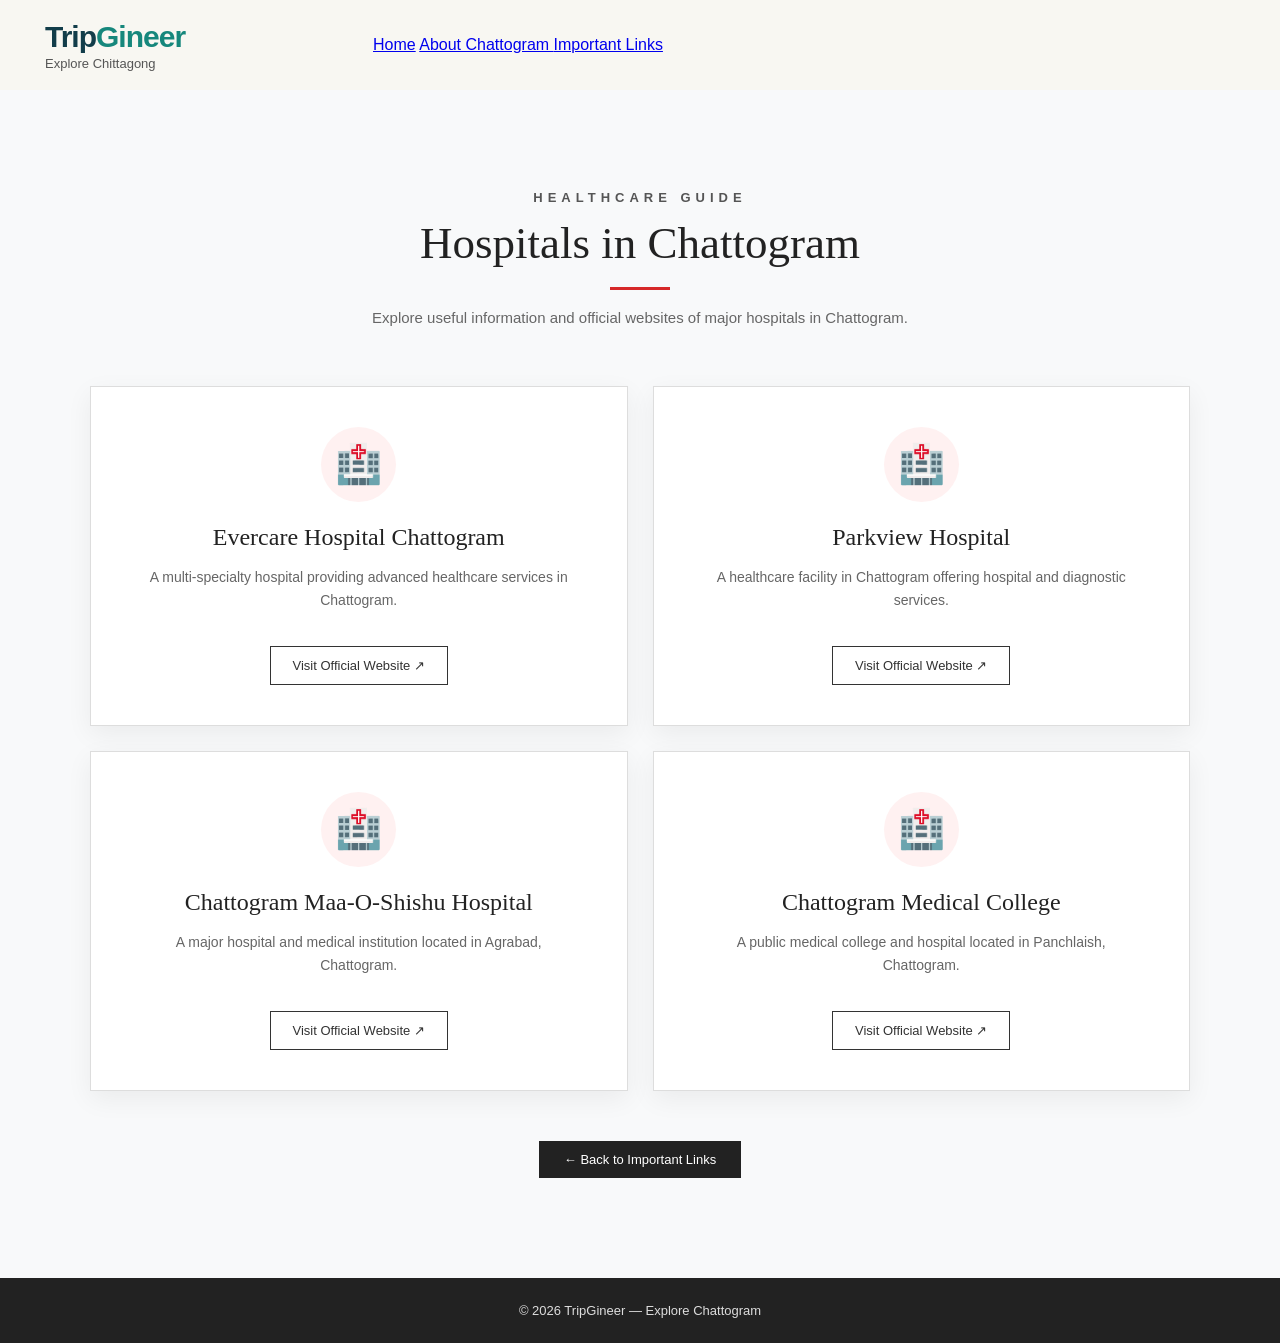
==== hospitals.html @ ae14b7b5 "html" ====
<!DOCTYPE html>
<html lang="en">

<head>

    <meta charset="UTF-8">

    <meta
        name="viewport"
        content="width=device-width, initial-scale=1.0">

    <title>Hospitals in Chattogram | TripGineer</title>

    <link rel="stylesheet" href="style.css">

</head>


<body>


<!-- ================= NAVBAR ================= -->

<nav class="navbar">

    <div class="logo">

        <h2>
            Trip<span>Gineer</span>
        </h2>

        <p>Explore Chittagong</p>

    </div>


    <div class="nav-links">

        <a href="index.html">Home</a>

        <a href="index.html#aboutFull">
            About Chattogram
        </a>

        <a href="index.html#importantLinks">
            Important Links
        </a>

    </div>

</nav>



<!-- ================= HOSPITAL PAGE ================= -->

<section class="hospital-page-section">


    <div class="hospital-page-header">

        <p class="important-small-title">
            HEALTHCARE GUIDE
        </p>

        <h1>
            Hospitals in Chattogram
        </h1>

        <div class="important-red-line"></div>

        <p>
            Explore useful information and official
            websites of major hospitals in Chattogram.
        </p>

    </div>



    <!-- ================= HOSPITAL CARDS ================= -->

    <div class="hospital-page-grid">


        <!-- Evercare Hospital -->

        <div class="hospital-page-card">

            <div class="hospital-page-icon">
                🏥
            </div>

            <h2>
                Evercare Hospital Chattogram
            </h2>

            <p>
                A multi-specialty hospital providing
                advanced healthcare services in Chattogram.
            </p>

            <a
                href="https://www.evercarebd.com/en/chattogram"
                target="_blank"
                class="hospital-website-btn">

                Visit Official Website ↗

            </a>

        </div>



        <!-- Parkview Hospital -->

        <div class="hospital-page-card">

            <div class="hospital-page-icon">
                🏥
            </div>

            <h2>
                Parkview Hospital
            </h2>

            <p>
                A healthcare facility in Chattogram
                offering hospital and diagnostic services.
            </p>

            <a
                href="https://parkview.com.bd/"
                target="_blank"
                class="hospital-website-btn">

                Visit Official Website ↗

            </a>

        </div>



        <!-- Maa-O-Shishu Hospital -->

        <div class="hospital-page-card">

            <div class="hospital-page-icon">
                🏥
            </div>

            <h2>
                Chattogram Maa-O-Shishu Hospital
            </h2>

            <p>
                A major hospital and medical institution
                located in Agrabad, Chattogram.
            </p>

            <a
                href="https://www.cmoshmc.edu.bd/"
                target="_blank"
                class="hospital-website-btn">

                Visit Official Website ↗

            </a>

        </div>



        <!-- Chattogram Medical College -->

        <div class="hospital-page-card">

            <div class="hospital-page-icon">
                🏥
            </div>

            <h2>
                Chattogram Medical College
            </h2>

            <p>
                A public medical college and hospital
                located in Panchlaish, Chattogram.
            </p>

            <a
                href="https://www.cmc.gov.bd/"
                target="_blank"
                class="hospital-website-btn">

                Visit Official Website ↗

            </a>

        </div>


    </div>


    <!-- ================= BACK BUTTON ================= -->

    <div class="hospital-back">

        <a href="index.html#importantLinks">

            ← Back to Important Links

        </a>

    </div>


</section>



<!-- ================= FOOTER ================= -->

<footer class="hospital-footer">

    <p>
        © 2026 TripGineer — Explore Chattogram
    </p>

</footer>


</body>

</html>
---- style.css ----
/* ================= GENERAL ================= */

* {
    margin: 0;
    padding: 0;
    box-sizing: border-box;
}

body {
    font-family: Arial, sans-serif;
    color: #222;
}


/* ================= NAVBAR ================= */

.navbar {
    height: 90px;

    background-color: #f8f7f2;

    display: flex;
    align-items: center;

    padding: 0 45px;

    position: relative;

    z-index: 10;
}


/* ================= LOGO ================= */

.logo {
    width: 300px;
}

.logo h2 {
    font-size: 30px;

    color: #123d4a;

    letter-spacing: -1px;
}

.logo h2 span {
    color: #16877c;
}

.logo p {
    font-size: 13px;

    margin-top: 2px;

    color: #555;
}


/* ================= NAVIGATION ================= */

nav {
    display: flex;

    align-items: center;

    gap: 28px;

    margin-left: auto;
}


/* Navigation Links */

nav > a {
    text-decoration: none;

    color: #222;

    font-size: 14px;

    white-space: nowrap;

    padding: 8px 0;

    transition: 0.3s;
}

nav > a:hover {
    color: #16877c;
}


/* ================= GRID MENU ================= */

.grid-menu {
    position: relative;
}


/* Grid Button */

.grid-btn {
    border: none;

    background: transparent;

    font-size: 30px;

    color: #173f47;

    cursor: pointer;

    line-height: 1;

    padding: 5px;

    transition: 0.3s;
}

.grid-btn:hover {
    color: #16877c;
}


/* ================= GRID DROPDOWN ================= */

.grid-dropdown {
    position: absolute;

    top: 48px;

    right: -10px;

    width: 250px;

    background-color: white;

    border-radius: 5px;

    box-shadow: 0 10px 30px rgba(0, 0, 0, 0.18);

    padding: 10px 0;

    opacity: 0;

    visibility: hidden;

    transform: translateY(-10px);

    transition: 0.3s;

}


/* Dropdown Links */

.grid-dropdown a {
    display: block;

    text-decoration: none;

    color: #222;

    font-size: 15px;

    padding: 14px 20px;

    transition: 0.3s;
}

.grid-dropdown a:hover {
    background-color: #f2f7f5;

    color: #16877c;

    padding-left: 25px;
}


/* Show Dropdown when Hover */

.grid-menu:hover .grid-dropdown {
    opacity: 1;

    visibility: visible;

    transform: translateY(0);
}


/* ================= SIGN UP ================= */

.signup-btn {
    text-decoration: none;

    background-color: #147b78;

    color: white !important;

    padding: 13px 25px !important;

    border-radius: 25px;

    font-size: 14px !important;

    transition: 0.3s;
}

.signup-btn:hover {
    background-color: #0e5f5d;

    color: white !important;
}

/* ================= HERO SECTION ================= */

.hero {
    height: 720px;

    position: relative;

    overflow: hidden;
}


/* Background Video */

.hero-video {
    position: absolute;

    top: 50%;
    left: 50%;

    width: 100vw;
    height: 56.25vw;

    min-height: 100%;
    min-width: 177.78vh;

    transform: translate(-50%, -50%);

    object-fit: cover;

    border: none;

    z-index: 1;
}


/* Dark Overlay */

.overlay {
    position: absolute;

    top: 0;
    left: 0;

    width: 100%;
    height: 100%;

    background: rgba(0, 0, 0, 0.35);

    z-index: 2;
}


/* ================= HERO TEXT ================= */

.hero-content {
    position: absolute;

    top: 150px;
    left: 7%;

    color: white;

    max-width: 650px;

    z-index: 3;
}


/* Small Heading */

.small-title {
    font-size: 17px;

    letter-spacing: 5px;

    margin-bottom: 15px;
}


/* Main Heading */

.hero-content h1 {
    font-size: 90px;

    font-weight: 700;

    line-height: 1;

    margin-bottom: 25px;
}


/* Hero Paragraph */

.hero-text {
    font-size: 19px;

    line-height: 1.7;

    max-width: 600px;
}


/* ================= INTRO BOX ================= */

.intro-box {
    position: absolute;

    left: 7%;
    bottom: 35px;

    width: 620px;

    background-color: #f5f1e7;

    padding: 35px 40px;

    border-radius: 4px;

    box-shadow: 0 10px 30px rgba(0, 0, 0, 0.15);

    z-index: 3;
}


/* Box Heading */

.intro-box h2 {
    font-size: 30px;

    color: #174b52;

    margin-bottom: 15px;
}


/* Box Paragraph */

.intro-box p {
    font-size: 16px;

    line-height: 1.7;

    color: #333;
}


/* ================= NEXT SECTION ================= */

.welcome-section {
    text-align: center;

    padding: 80px 20px;

    background-color: #faf9f5;
}


.section-small-title {
    color: #16877c;

    letter-spacing: 4px;

    font-size: 14px;

    margin-bottom: 12px;
}


.welcome-section h2 {
    font-size: 40px;

    color: #173f47;

    margin-bottom: 15px;
}


.welcome-section > p:last-child {
    color: #666;

    font-size: 17px;
}


/* ================= RESPONSIVE ================= */

@media (max-width: 1000px) {

    nav {
        gap: 12px;
    }

    nav a {
        font-size: 13px;
    }

    .hero-content h1 {
        font-size: 70px;
    }

}


@media (max-width: 750px) {

    .navbar {
        height: auto;

        padding: 20px;

        flex-direction: column;

        gap: 15px;
    }

    .logo {
        width: auto;

        text-align: center;
    }

    nav {
        flex-wrap: wrap;

        justify-content: center;

        margin: 0;
    }

    .hero {
        height: 700px;
    }

    .hero-content {
        top: 100px;

        left: 25px;
        right: 25px;
    }

    .hero-content h1 {
        font-size: 55px;
    }

    .hero-text {
        font-size: 16px;
    }

    .intro-box {
        left: 25px;
        right: 25px;

        bottom: 25px;

        width: auto;

        padding: 25px;
    }

}
/* =========================================
   CATEGORY / OUR RECOMMENDATIONS SECTION
   ========================================= */

.category-section {
    background-color: #faf9f6;
    padding: 85px 40px 100px;
    text-align: center;
    overflow: hidden;
}


/* Small heading */

.category-small-title {
    color: #123d24;
    font-size: 15px;
    font-weight: 700;
    letter-spacing: 5px;
    margin-bottom: 18px;
}


/* Main heading */

.category-section h2 {
    font-family: Georgia, "Times New Roman", serif;
    font-size: 48px;
    font-weight: 700;
    color: #123d24;
    margin: 0;
}


/* Red line */

.red-line {
    width: 100px;
    height: 3px;
    background-color: #e83b3b;
    margin: 20px auto 65px;
}


/* =========================================
   IMAGE COLLAGE
   ========================================= */

.category-collage {
    width: 1200px;
    max-width: 100%;
    height: 600px;
    margin: 0 auto;
    position: relative;
}


/* =========================================
   COMMON CARD
   ========================================= */

.category-card {
    position: absolute;

    width: 280px;
    height: 390px;

    background: white;

    overflow: hidden;

    cursor: pointer;

    box-shadow:
        0 15px 35px rgba(0, 0, 0, 0.22);

    transition:
        transform 0.45s ease,
        box-shadow 0.45s ease;

    border: 7px solid white;
}


/* Image */

.category-card img {
    width: 100%;
    height: 100%;

    object-fit: cover;

    display: block;

    transition: transform 0.5s ease;
}


/* Dark overlay */

.card-overlay {
    position: absolute;

    left: 0;
    top: 0;

    width: 100%;
    height: 100%;

    background:
        linear-gradient(
            to bottom,
            rgba(0,0,0,0.05) 20%,
            rgba(0,0,0,0.75) 100%
        );
}


/* Text over image */

.card-title {
    position: absolute;

    top: 28px;
    left: 15px;
    right: 15px;

    color: white;

    text-align: center;

    z-index: 2;
}


.card-title span {
    font-size: 11px;
    font-weight: 700;

    letter-spacing: 4px;
}


.card-title h3 {
    font-family: Georgia, "Times New Roman", serif;

    font-size: 38px;
    line-height: 1.05;

    margin-top: 10px;

    text-shadow:
        0 3px 8px rgba(0,0,0,0.45);
}


/* =========================================
   BACK ROW
   ========================================= */


/* Waterfall */

.waterfall-card {
    left: 25px;
    top: 65px;

    transform: rotate(-5deg);

    z-index: 1;
}


/* Beach */

.beach-card {
    left: 235px;
    top: 25px;

    transform: rotate(-2deg);

    z-index: 3;
}


/* Food */

.food-card {
    left: 460px;
    top: 5px;

    transform: rotate(2deg);

    z-index: 4;
}


/* Heritage */

.heritage-card {
    right: 25px;
    top: 65px;

    transform: rotate(5deg);

    z-index: 1;
}


/* =========================================
   FRONT ROW
   ========================================= */


/* Luxury */

.luxury-card {
    left: 270px;
    top: 220px;

    transform: rotate(-3deg);

    z-index: 6;
}


/* Green */

.green-card {
    right: 270px;
    top: 220px;

    transform: rotate(3deg);

    z-index: 6;
}


/* =========================================
   HOVER EFFECT
   ========================================= */

.category-card:hover {
    transform:
        translateY(-18px)
        scale(1.04)
        rotate(0deg);

    box-shadow:
        0 25px 55px rgba(0,0,0,0.35);

    z-index: 20 !important;
}


.category-card:hover img {
    transform: scale(1.08);
}


/* =========================================
   CLICKED CARD
   ========================================= */

.category-card.active {
    transform:
        translateY(-20px)
        scale(1.07)
        rotate(0deg) !important;

    z-index: 50 !important;

    box-shadow:
        0 30px 65px rgba(0,0,0,0.4);
}


/* =========================================
   RESPONSIVE
   ========================================= */

@media (max-width: 1000px) {

    .category-section {
        padding: 70px 25px 80px;
    }

    .category-section h2 {
        font-size: 40px;
    }

    .category-collage {
        height: auto;

        display: grid;

        grid-template-columns: repeat(2, 1fr);

        gap: 25px;

        width: 100%;
    }

    .category-card {
        position: relative;

        left: auto;
        right: auto;
        top: auto;

        width: 100%;
        height: 380px;

        transform: none;
    }

    .category-card:hover {
        transform: translateY(-10px) scale(1.02);
    }

    .category-card.active {
        transform: translateY(-10px) scale(1.03) !important;
    }
}


@media (max-width: 600px) {

    .category-section {
        padding: 60px 18px;
    }

    .category-small-title {
        font-size: 11px;
        letter-spacing: 3px;
    }

    .category-section h2 {
        font-size: 32px;
    }

    .red-line {
        margin-bottom: 45px;
    }

    .category-collage {
        grid-template-columns: 1fr;
    }

    .category-card {
        height: 400px;
    }

}
/* =========================================
   ABOUT CHATTOGRAM
   ========================================= */

.about-preview {
    background-color: #faf9f5;

    text-align: center;

    padding: 75px 25px 80px;
}


.about-small-title {
    color: #16877c;

    font-size: 13px;

    font-weight: 700;

    letter-spacing: 5px;

    margin-bottom: 20px;
}


.about-short-text {
    max-width: 900px;

    margin: 0 auto 28px;

    color: #555;

    font-size: 17px;

    line-height: 1.8;
}


/* View More */

.learn-more-btn {
    border: none;

    background-color: #147b78;

    color: white;

    padding: 13px 30px;

    border-radius: 25px;

    font-size: 14px;

    cursor: pointer;

    transition: 0.3s;
}


.learn-more-btn:hover {
    background-color: #0e5f5d;

    transform: translateY(-2px);
}


/* =========================================
   FULL DESCRIPTION
   ========================================= */

.about-full {
    display: none;

    background-color: #f5f1e7;

    padding: 90px 25px;
}


.about-full-container {
    max-width: 950px;

    margin: auto;

    background-color: white;

    padding: 60px 70px;

    position: relative;

    box-shadow: 0 15px 40px rgba(0,0,0,0.10);
}


.about-full h2 {
    font-family: Georgia, "Times New Roman", serif;

    color: #173f47;

    font-size: 40px;

    margin-bottom: 15px;
}


.about-line {
    width: 80px;

    height: 3px;

    background-color: #e83b3b;

    margin-bottom: 30px;
}


.about-full p {
    color: #555;

    font-size: 16px;

    line-height: 1.9;

    text-align: justify;

    margin-bottom: 22px;
}


.about-full strong {
    color: #173f47;
}


/* Close button */

.close-about {
    position: absolute;

    top: 18px;

    right: 22px;

    width: 38px;

    height: 38px;

    border: none;

    border-radius: 50%;

    background-color: #147b78;

    color: white;

    font-size: 25px;

    cursor: pointer;

    transition: 0.3s;
}


.close-about:hover {
    background-color: #0e5f5d;

    transform: rotate(90deg);
}


/* Mobile */

@media (max-width: 700px) {

    .about-full-container {
        padding: 45px 25px;
    }

    .about-full h2 {
        font-size: 32px;
    }

    .about-full p {
        font-size: 15px;

        text-align: left;
    }

}
/* =====================================================
   EXPLORE BY CATEGORY
===================================================== */

.explore-category-section {
    padding: 90px 8% 80px;
    background: #ffffff;
    text-align: center;
    overflow: hidden;
}


/* Small heading */

.explore-small-title {
    margin: 0 0 12px;

    font-size: 13px;
    font-weight: 600;

    letter-spacing: 5px;

    color: #555;
}


/* Main heading */

.explore-category-section h2 {
    margin: 0;

    font-family: Georgia, serif;

    font-size: 42px;

    font-weight: 500;

    color: #222;
}


/* Red line */

.explore-red-line {
    width: 60px;
    height: 3px;

    background: #d62828;

    margin: 18px auto 50px;
}


/* =====================================================
   CAROUSEL AREA
===================================================== */

.category-carousel {

    position: relative;

    width: 100%;
    max-width: 1000px;

    height: 480px;

    margin: 0 auto;

    display: flex;

    justify-content: center;
    align-items: center;

    perspective: 1200px;
}


/* =====================================================
   CARD
===================================================== */

.explore-card {

    position: absolute;

    width: 340px;
    height: 420px;

    overflow: hidden;

    background: white;

    border: 8px solid white;

    box-shadow:
        0 15px 35px rgba(0, 0, 0, 0.18);

    cursor: pointer;

    opacity: 0;

    pointer-events: none;

    transform:
        translateX(0)
        translateZ(-500px)
        scale(0.6);

    transition:
        transform 0.8s ease,
        opacity 0.7s ease;

}


/* Image */

.explore-card img {

    width: 100%;
    height: 100%;

    object-fit: cover;

    display: block;
}


/* =====================================================
   IMAGE OVERLAY
===================================================== */

.explore-card-overlay {

    position: absolute;

    left: 0;
    right: 0;
    bottom: 0;

    height: 50%;

    background:
        linear-gradient(
            transparent,
            rgba(0, 0, 0, 0.8)
        );

    z-index: 1;
}


/* =====================================================
   CARD NAME
===================================================== */

.explore-card-name {

    position: absolute;

    left: 0;
    right: 0;
    bottom: 30px;

    z-index: 2;

    color: white;

    text-align: center;

    padding: 0 15px;
}


.explore-card-name span {

    font-size: 11px;

    letter-spacing: 4px;

    font-weight: 600;
}


.explore-card-name h3 {

    margin: 8px 0 0;

    font-family: Georgia, serif;

    font-size: 32px;

    font-weight: 500;
}


/* =====================================================
   FRONT CARD
===================================================== */

.explore-card.active {

    opacity: 1;

    pointer-events: auto;

    z-index: 10;

    transform:
        translateX(0)
        translateZ(0)
        scale(1);
}


/* =====================================================
   LEFT CARD
===================================================== */

.explore-card.left {

    opacity: 0.45;

    pointer-events: auto;

    z-index: 5;

    transform:
        translateX(-300px)
        translateZ(-180px)
        rotateY(18deg)
        scale(0.78);
}


/* =====================================================
   RIGHT CARD
===================================================== */

.explore-card.right {

    opacity: 0.45;

    pointer-events: auto;

    z-index: 5;

    transform:
        translateX(300px)
        translateZ(-180px)
        rotateY(-18deg)
        scale(0.78);
}


/* =====================================================
   BACK CARDS
===================================================== */

.explore-card.back-left {

    opacity: 0;

    pointer-events: none;

    transform:
        translateX(-500px)
        translateZ(-500px)
        scale(0.5);
}


.explore-card.back-right {

    opacity: 0;

    pointer-events: none;

    transform:
        translateX(500px)
        translateZ(-500px)
        scale(0.5);
}


/* =====================================================
   NAVIGATION
===================================================== */

.category-navigation {

    display: flex;

    justify-content: center;
    align-items: center;

    gap: 25px;

    margin-top: 20px;
}


/* Arrow */

.category-arrow {

    width: 45px;
    height: 45px;

    border: 1px solid #333;

    background: white;

    border-radius: 50%;

    font-size: 28px;

    line-height: 40px;

    cursor: pointer;

    transition: 0.3s;
}


.category-arrow:hover {

    background: #222;

    color: white;
}


/* =====================================================
   INDICATORS
===================================================== */

.category-indicators {

    display: flex;

    align-items: center;

    gap: 7px;
}


.category-indicator {

    width: 8px;
    height: 8px;

    border-radius: 50%;

    background: #bbb;

    cursor: pointer;

    transition: 0.3s;
}


.category-indicator.active {

    width: 25px;

    border-radius: 10px;

    background: #d62828;
}


/* =====================================================
   MOBILE
===================================================== */

@media (max-width: 768px) {

    .explore-category-section {

        padding: 65px 20px 60px;
    }


    .explore-category-section h2 {

        font-size: 32px;
    }


    .category-carousel {

        height: 440px;
    }


    .explore-card {

        width: 280px;
        height: 380px;
    }


    .explore-card.left {

        transform:
            translateX(-120px)
            translateZ(-150px)
            rotateY(15deg)
            scale(0.72);
    }


    .explore-card.right {

        transform:
            translateX(120px)
            translateZ(-150px)
            rotateY(-15deg)
            scale(0.72);
    }


    .explore-card-name h3 {

        font-size: 27px;
    }

}
/* =====================================================
   HOLIDAY CALENDAR
===================================================== */

.holiday-calendar-section {
    padding: 90px 7% 100px;
    background: #f8f9fa;
}


/* ================= HEADER ================= */

.holiday-header {
    text-align: center;
    margin-bottom: 45px;
}

.holiday-small-title {
    margin: 0 0 12px;

    font-size: 13px;

    font-weight: 600;

    letter-spacing: 5px;

    color: #555;
}

.holiday-header h2 {
    margin: 0;

    font-family: Georgia, serif;

    font-size: 42px;

    font-weight: 500;

    color: #222;
}

.holiday-red-line {
    width: 60px;

    height: 3px;

    background: #d62828;

    margin: 18px auto 15px;
}

.holiday-description {
    margin: 0;

    font-size: 15px;

    color: #666;
}


/* ================= CALENDAR BOX ================= */

.calendar-container {
    max-width: 1250px;

    margin: auto;

    background: white;

    border: 1px solid #ddd;

    box-shadow:
        0 10px 30px
        rgba(0, 0, 0, 0.08);

    overflow: hidden;
}


/* ================= TOOLBAR ================= */

.calendar-toolbar {
    display: flex;

    align-items: center;

    min-height: 75px;

    padding: 0 25px;

    border-bottom: 1px solid #ddd;

    background: #f4f6f8;
}


/* TODAY BUTTON */

.today-button {
    padding: 10px 22px;

    border: 1px solid #999;

    background: white;

    border-radius: 25px;

    font-size: 14px;

    cursor: pointer;

    transition: 0.3s;
}

.today-button:hover {
    background: #222;

    color: white;
}


/* PREVIOUS / NEXT */

.calendar-navigation {
    display: flex;

    gap: 5px;

    margin-left: 30px;
}

.calendar-nav-button {
    width: 38px;

    height: 38px;

    border: none;

    background: transparent;

    font-size: 30px;

    color: #444;

    cursor: pointer;

    border-radius: 50%;

    transition: 0.3s;
}

.calendar-nav-button:hover {
    background: #ddd;
}


/* MONTH TITLE */

.calendar-month-title {
    margin-left: 25px;
}

.calendar-month-title h3 {
    margin: 0;

    font-family: Georgia, serif;

    font-size: 25px;

    font-weight: 500;

    color: #222;
}


/* ================= WEEK DAYS ================= */

.calendar-weekdays {
    display: grid;

    grid-template-columns:
        repeat(7, 1fr);

    background: #f8f9fa;

    border-bottom: 1px solid #ddd;
}

.calendar-weekdays div {
    padding: 14px 5px;

    text-align: center;

    font-size: 13px;

    font-weight: 600;

    color: #555;

    border-right: 1px solid #ddd;
}


/* ================= DAYS ================= */

.calendar-days {
    display: grid;

    grid-template-columns:
        repeat(7, 1fr);
}

.calendar-day {
    min-height: 125px;

    padding: 10px;

    border-right: 1px solid #ddd;

    border-bottom: 1px solid #ddd;

    position: relative;

    background: white;

    transition: 0.2s;
}

.calendar-day:hover {
    background: #fafafa;
}


/* OTHER MONTH DAYS */

.calendar-day.other-month {
    background: #f8f8f8;

    color: #aaa;
}


/* DATE NUMBER */

.day-number {
    display: inline-flex;

    align-items: center;

    justify-content: center;

    width: 28px;

    height: 28px;

    font-size: 13px;
}


/* TODAY */

.calendar-day.today .day-number {
    background: #1565c0;

    color: white;

    border-radius: 50%;

    font-weight: 600;
}


/* HOLIDAY */

.holiday-event {
    display: block;

    margin-top: 8px;

    padding: 6px 7px;

    background: #fff0f0;

    border-left: 3px solid #d62828;

    color: #b51d1d;

    font-size: 11px;

    line-height: 1.35;

    border-radius: 2px;

    cursor: pointer;

    transition: 0.2s;
}

.holiday-event:hover {
    background: #ffe0e0;
}


/* MULTIPLE HOLIDAY */

.holiday-event + .holiday-event {
    margin-top: 4px;
}


/* ================= HOLIDAY DETAILS ================= */

.selected-holiday {
    max-width: 1250px;

    margin: 25px auto 0;

    padding: 20px 25px;

    background: white;

    border-left: 4px solid #d62828;

    box-shadow:
        0 5px 20px
        rgba(0, 0, 0, 0.06);

    min-height: 30px;
}

.selected-holiday p {
    margin: 0;

    color: #555;

    font-size: 14px;
}

.selected-holiday h3 {
    margin: 0 0 8px;

    font-family: Georgia, serif;

    font-size: 22px;

    font-weight: 500;

    color: #222;
}

.selected-holiday span {
    display: block;

    margin-top: 5px;

    color: #666;

    font-size: 14px;
}


/* ================= MOBILE ================= */

@media (max-width: 768px) {

    .holiday-calendar-section {
        padding: 60px 15px;
    }

    .holiday-header h2 {
        font-size: 32px;
    }

    .calendar-toolbar {
        flex-wrap: wrap;

        gap: 10px;

        padding: 15px;
    }

    .calendar-navigation {
        margin-left: 5px;
    }

    .calendar-month-title {
        margin-left: 5px;
    }

    .calendar-month-title h3 {
        font-size: 20px;
    }

    .calendar-day {
        min-height: 90px;

        padding: 5px;
    }

    .calendar-weekdays div {
        font-size: 11px;
    }

    .holiday-event {
        font-size: 9px;

        padding: 4px;
    }

}
/* =====================================================
   IMPORTANT LINKS
===================================================== */

.important-links-section {
    padding: 90px 7% 100px;
    background: #f8f9fa;
}

.important-links-header {
    text-align: center;
    margin-bottom: 50px;
}

.important-small-title {
    margin: 0 0 12px;
    font-size: 13px;
    font-weight: 600;
    letter-spacing: 5px;
    color: #555;
}

.important-links-header h2 {
    margin: 0;
    font-family: Georgia, serif;
    font-size: 42px;
    font-weight: 500;
    color: #222;
}

.important-red-line {
    width: 60px;
    height: 3px;
    background: #d62828;
    margin: 18px auto 15px;
}

.important-description {
    max-width: 650px;
    margin: auto;
    font-size: 15px;
    line-height: 1.7;
    color: #666;
}


/* ================= MAIN CARDS ================= */

.important-links-container {
    max-width: 1200px;
    margin: auto;

    display: grid;
    grid-template-columns: repeat(4, 1fr);

    gap: 22px;
}


.important-link-card {
    background: white;
    border: 1px solid #e1e1e1;
    padding: 30px 22px;

    text-align: center;

    transition: 0.3s;

    box-shadow:
        0 8px 25px rgba(0, 0, 0, 0.06);
}


.important-link-card:hover {
    transform: translateY(-7px);

    box-shadow:
        0 15px 35px rgba(0, 0, 0, 0.12);
}


/* ================= LOGOS ================= */

.important-logo {

    width: 75px;
    height: 75px;

    margin: 0 auto 20px;

    display: flex;
    align-items: center;
    justify-content: center;

    border-radius: 50%;

    font-size: 38px;

    background: #f3f3f3;
}


.mygov-logo {

    font-size: 18px;
    font-weight: 700;

    color: #e3262e;

    background: #fff0f0;
}


.mygov-logo span {
    color: #008f4c;
}


/* ================= CARD TEXT ================= */

.important-card-content h3 {

    margin: 0 0 12px;

    font-family: Georgia, serif;

    font-size: 21px;

    font-weight: 500;

    color: #222;
}


.important-card-content p {

    min-height: 70px;

    margin: 0 0 20px;

    font-size: 13px;

    line-height: 1.6;

    color: #666;
}


/* ================= VISIT BUTTON ================= */

.important-visit-btn {

    display: inline-block;

    padding: 9px 18px;

    border: 1px solid #333;

    color: #333;

    text-decoration: none;

    font-size: 12px;

    transition: 0.3s;
}


.important-visit-btn:hover {

    background: #222;

    color: white;
}


/* ================= HOSPITAL LIST ================= */

.hospital-list {

    max-width: 1200px;

    margin: 60px auto 0;

    padding-top: 50px;

    border-top: 1px solid #ddd;

    text-align: center;
}


.hospital-list h3 {

    margin: 0 0 8px;

    font-family: Georgia, serif;

    font-size: 30px;

    font-weight: 500;

    color: #222;
}


.hospital-list-subtitle {

    margin: 0 0 30px;

    font-size: 14px;

    color: #777;
}


/* ================= HOSPITAL GRID ================= */

.hospital-grid {

    display: grid;

    grid-template-columns:
        repeat(2, 1fr);

    gap: 15px;

    text-align: left;
}


.hospital-item {

    display: flex;

    align-items: center;

    gap: 18px;

    padding: 20px;

    background: white;

    border: 1px solid #ddd;

    text-decoration: none;

    color: #222;

    transition: 0.3s;
}


.hospital-item:hover {

    transform: translateX(5px);

    border-color: #d62828;

    box-shadow:
        0 8px 20px rgba(0, 0, 0, 0.08);
}


.hospital-icon {

    width: 50px;
    height: 50px;

    flex-shrink: 0;

    display: flex;

    align-items: center;
    justify-content: center;

    background: #fff1f1;

    border-radius: 50%;

    font-size: 25px;
}


.hospital-item h4 {

    margin: 0 0 6px;

    font-size: 16px;

    font-weight: 600;
}


.hospital-item span {

    font-size: 12px;

    color: #d62828;
}


/* ================= MOBILE ================= */

@media (max-width: 900px) {

    .important-links-container {

        grid-template-columns:
            repeat(2, 1fr);
    }

}


@media (max-width: 600px) {

    .important-links-section {

        padding: 60px 20px;
    }


    .important-links-header h2 {

        font-size: 32px;
    }


    .important-links-container {

        grid-template-columns: 1fr;
    }


    .hospital-grid {

        grid-template-columns: 1fr;
    }

}
/* =====================================================
   HOSPITAL PAGE
===================================================== */

.hospital-page-section {

    min-height: 100vh;

    padding: 100px 7%;

    background: #f8f9fa;

}


.hospital-page-header {

    text-align: center;

    margin-bottom: 55px;

}


.hospital-page-header h1 {

    margin: 0;

    font-family: Georgia, serif;

    font-size: 45px;

    font-weight: 500;

    color: #222;

}


.hospital-page-header > p:last-child {

    max-width: 650px;

    margin: 15px auto 0;

    color: #666;

    font-size: 15px;

    line-height: 1.7;

}


/* ================= HOSPITAL GRID ================= */

.hospital-page-grid {

    max-width: 1100px;

    margin: auto;

    display: grid;

    grid-template-columns:
        repeat(2, 1fr);

    gap: 25px;

}


/* ================= HOSPITAL CARD ================= */

.hospital-page-card {

    background: white;

    padding: 40px 30px;

    text-align: center;

    border: 1px solid #ddd;

    box-shadow:
        0 8px 25px rgba(0, 0, 0, 0.06);

    transition: 0.3s;

}


.hospital-page-card:hover {

    transform: translateY(-8px);

    box-shadow:
        0 15px 35px rgba(0, 0, 0, 0.12);

}


/* ================= ICON ================= */

.hospital-page-icon {

    width: 75px;

    height: 75px;

    margin: 0 auto 22px;

    display: flex;

    align-items: center;

    justify-content: center;

    background: #fff1f1;

    border-radius: 50%;

    font-size: 38px;

}


/* ================= CARD TEXT ================= */

.hospital-page-card h2 {

    margin: 0 0 15px;

    font-family: Georgia, serif;

    font-size: 24px;

    font-weight: 500;

    color: #222;

}


.hospital-page-card p {

    min-height: 55px;

    margin: 0 auto 25px;

    max-width: 430px;

    font-size: 14px;

    line-height: 1.7;

    color: #666;

}


/* ================= WEBSITE BUTTON ================= */

.hospital-website-btn {

    display: inline-block;

    padding: 11px 22px;

    border: 1px solid #333;

    color: #333;

    text-decoration: none;

    font-size: 13px;

    transition: 0.3s;

}


.hospital-website-btn:hover {

    background: #222;

    color: white;

}


/* ================= BACK BUTTON ================= */

.hospital-back {

    text-align: center;

    margin-top: 50px;

}


.hospital-back a {

    display: inline-block;

    padding: 11px 25px;

    background: #222;

    color: white;

    text-decoration: none;

    font-size: 13px;

    transition: 0.3s;

}


.hospital-back a:hover {

    background: #d62828;

}


/* ================= FOOTER ================= */

.hospital-footer {

    padding: 25px;

    text-align: center;

    background: #222;

    color: #ddd;

    font-size: 13px;

}


/* ================= MOBILE ================= */

@media (max-width: 700px) {

    .hospital-page-section {

        padding: 70px 20px;

    }


    .hospital-page-header h1 {

        font-size: 32px;

    }


    .hospital-page-grid {

        grid-template-columns: 1fr;

    }


    .hospital-page-card h2 {

        font-size: 21px;

    }

}
/* =====================================================
   HOME PAGE DIGITAL MAP
===================================================== */

.home-map-section {
    padding: 90px 6%;
    background: #f7f7f7;
}


/* ================= HEADER ================= */

.home-map-header {
    text-align: center;
    max-width: 750px;
    margin: 0 auto 45px;
}

.home-map-small-title {
    color: #e31b23;
    font-size: 13px;
    font-weight: 700;
    letter-spacing: 3px;
    margin-bottom: 10px;
}

.home-map-header h2 {
    font-size: 38px;
    margin-bottom: 12px;
    color: #222;
}

.home-map-red-line {
    width: 55px;
    height: 4px;
    background: #e31b23;
    margin: 0 auto 18px;
}

.home-map-description {
    color: #777;
    font-size: 15px;
    line-height: 1.7;
}


/* ================= MAP WRAPPER ================= */

.home-map-wrapper {
    max-width: 1250px;
    margin: auto;

    display: grid;
    grid-template-columns: 0.85fr 1.5fr;

    background: white;

    border-radius: 18px;

    overflow: hidden;

    box-shadow:
        0 8px 35px rgba(0, 0, 0, 0.10);
}


/* ================= LEFT INFO ================= */

.home-map-info {
    padding: 45px 40px;

    display: flex;
    flex-direction: column;
    justify-content: center;
}

.map-label {
    color: #e31b23;

    font-size: 11px;

    font-weight: bold;

    letter-spacing: 2px;

    margin-bottom: 12px;
}

.home-map-info h3 {
    font-size: 30px;

    line-height: 1.2;

    margin-bottom: 15px;

    color: #222;
}

.home-map-info > p {
    color: #777;

    font-size: 14px;

    line-height: 1.7;

    margin-bottom: 25px;
}


/* ================= FEATURES ================= */

.home-map-features {
    display: flex;

    flex-direction: column;

    gap: 17px;

    margin-bottom: 30px;
}

.home-map-feature {
    display: flex;

    align-items: center;

    gap: 14px;
}

.home-map-feature > span {
    width: 42px;

    height: 42px;

    display: flex;

    align-items: center;

    justify-content: center;

    background: #f5f5f5;

    border-radius: 50%;

    font-size: 19px;
}

.home-map-feature strong {
    display: block;

    font-size: 14px;

    margin-bottom: 3px;
}

.home-map-feature small {
    display: block;

    color: #888;

    font-size: 11px;
}


/* ================= BUTTON ================= */

.full-map-button {
    display: inline-block;

    width: fit-content;

    padding: 13px 22px;

    background: #e31b23;

    color: white;

    text-decoration: none;

    font-size: 13px;

    font-weight: bold;

    border-radius: 6px;

    transition: 0.3s;
}

.full-map-button:hover {
    background: #c9151c;

    transform: translateY(-2px);
}


/* ================= MAP BOX ================= */

.home-map-box {
    position: relative;

    min-height: 500px;
}

#homeTravelMap {
    width: 100%;

    height: 500px;
}


/* ================= MAP OVERLAY ================= */

.home-map-overlay {
    position: absolute;

    top: 18px;

    left: 18px;

    z-index: 500;

    background: white;

    padding: 11px 15px;

    border-radius: 8px;

    box-shadow:
        0 3px 12px rgba(0, 0, 0, 0.15);
}

.home-map-overlay strong {
    display: block;

    font-size: 14px;

    margin-bottom: 3px;
}

.home-map-overlay span {
    display: block;

    color: #777;

    font-size: 11px;
}


/* ================= MOBILE ================= */

@media (max-width: 900px) {

    .home-map-wrapper {
        grid-template-columns: 1fr;
    }

    .home-map-info {
        padding: 35px 30px;
    }

    .home-map-box {
        min-height: 450px;
    }

    #homeTravelMap {
        height: 450px;
    }
}


@media (max-width: 600px) {

    .home-map-section {
        padding: 60px 5%;
    }

    .home-map-header h2 {
        font-size: 30px;
    }

    .home-map-info h3 {
        font-size: 25px;
    }

    .home-map-info {
        padding: 30px 22px;
    }

    #homeTravelMap {
        height: 400px;
    }

}
/* =====================================================
   MAIN FOOTER
===================================================== */

.main-footer {
    background: #151515;

    color: white;

    padding: 55px 6% 0;
}


.footer-content {
    max-width: 1200px;

    margin: auto;

    display: grid;

    grid-template-columns: 2fr 1fr 1fr;

    gap: 60px;

    padding-bottom: 45px;
}


/* ================= BRAND ================= */

.footer-brand h2 {
    font-size: 28px;

    margin-bottom: 12px;
}

.footer-brand h2 span {
    color: #e31b23;
}

.footer-brand p {
    max-width: 350px;

    color: #999;

    font-size: 13px;

    line-height: 1.7;
}


/* ================= FOOTER LINKS ================= */

.footer-links {
    display: flex;

    flex-direction: column;

    gap: 10px;
}

.footer-links h3 {
    font-size: 15px;

    margin-bottom: 8px;
}

.footer-links a {
    color: #999;

    text-decoration: none;

    font-size: 13px;

    transition: 0.3s;
}

.footer-links a:hover {
    color: #e31b23;
}


/* ================= BOTTOM ================= */

.footer-bottom {
    max-width: 1200px;

    margin: auto;

    padding: 20px 0;

    border-top: 1px solid #333;

    display: flex;

    justify-content: space-between;

    gap: 20px;

    color: #777;

    font-size: 11px;
}


/* ================= NEWSLETTER LINE ================= */

.newsletter-red-line {
    width: 50px;

    height: 3px;

    background: #e31b23;

    margin: 0 auto 18px;
}


/* ================= MOBILE ================= */

@media (max-width: 700px) {

    .footer-content {
        grid-template-columns: 1fr;

        gap: 30px;
    }

    .footer-bottom {
        flex-direction: column;

        text-align: center;
    }

}
/* =====================================================
   FOOD DETAILS
===================================================== */

.food-details-section {
    display: none;
    padding: 80px 6%;
    background: #f8f8f8;
}

.food-details-section.show-food {
    display: block;
}

.food-details-header {
    text-align: center;
    max-width: 750px;
    margin: 0 auto 45px;
}

.food-details-header p:first-child {
    color: #e31b23;
    font-size: 12px;
    font-weight: 700;
    letter-spacing: 2px;
    margin-bottom: 10px;
}

.food-details-header h2 {
    font-size: 34px;
    margin-bottom: 15px;
}

.food-details-header > p:last-child {
    color: #777;
    font-size: 14px;
    line-height: 1.7;
}

.food-red-line {
    width: 50px;
    height: 3px;
    background: #e31b23;
    margin: 0 auto 18px;
}


/* FOOD GRID */

.food-grid {
    max-width: 1200px;
    margin: auto;

    display: grid;
    grid-template-columns: repeat(2, 1fr);

    gap: 30px;
}


/* FOOD CARD */

.food-detail-card {
    background: white;
    border-radius: 10px;
    overflow: hidden;

    box-shadow: 0 5px 20px rgba(0,0,0,0.08);

    transition: 0.3s;
}

.food-detail-card:hover {
    transform: translateY(-5px);
}

.food-detail-card img {
    width: 100%;
    height: 260px;

    object-fit: cover;

    display: block;
}

.food-detail-content {
    padding: 25px;
}

.food-detail-content h3 {
    font-size: 22px;
    margin-bottom: 8px;
}

.food-rating {
    font-size: 14px;
    margin-bottom: 20px;
}

.food-detail-content h4 {
    color: #e31b23;
    font-size: 14px;

    margin-top: 18px;
    margin-bottom: 7px;
}

.food-detail-content p {
    color: #666;
    font-size: 13px;
    line-height: 1.8;

    margin: 0;
}


/* MOBILE */

@media (max-width: 768px) {

    .food-details-section {
        padding: 60px 5%;
    }

    .food-details-header h2 {
        font-size: 28px;
    }

    .food-grid {
        grid-template-columns: 1fr;
    }

    .food-detail-card img {
        height: 230px;
    }

}
/* =====================================================
   HOTEL DETAILS
===================================================== */

.hotel-details-section {
    display: none;
    padding: 80px 6%;
    background: #f8f8f8;
}

.hotel-details-section.show-hotels {
    display: block;
}

.hotel-details-header {
    text-align: center;
    max-width: 750px;
    margin: 0 auto 45px;
}

.hotel-details-header > p:first-child {
    color: #e31b23;
    font-size: 12px;
    font-weight: 700;
    letter-spacing: 2px;
    margin-bottom: 10px;
}

.hotel-details-header h2 {
    font-size: 34px;
    margin-bottom: 15px;
}

.hotel-red-line {
    width: 50px;
    height: 3px;
    background: #e31b23;
    margin: 0 auto 18px;
}

.hotel-details-header > p:last-child {
    color: #777;
    font-size: 14px;
    line-height: 1.7;
}


/* HOTEL GRID */

.hotel-grid {
    max-width: 1200px;
    margin: auto;

    display: grid;
    grid-template-columns: repeat(2, 1fr);
    gap: 30px;
}


/* HOTEL CARD */

.hotel-detail-card {
    background: white;
    border-radius: 10px;
    overflow: hidden;

    box-shadow: 0 5px 20px rgba(0,0,0,0.08);

    transition: 0.3s;
}

.hotel-detail-card:hover {
    transform: translateY(-5px);
}

.hotel-detail-card img {
    width: 100%;
    height: 260px;

    object-fit: cover;
    display: block;
}

.hotel-detail-content {
    padding: 25px;
}

.hotel-detail-content h3 {
    font-size: 21px;
    margin-bottom: 12px;
}

.hotel-location,
.hotel-phone {
    color: #666;
    font-size: 13px;
    margin: 6px 0;
}

.hotel-rating {
    margin: 15px 0;
    font-size: 14px;
}

.hotel-detail-content h4 {
    color: #e31b23;
    font-size: 14px;

    margin-top: 18px;
    margin-bottom: 7px;
}

.hotel-detail-content p {
    color: #666;
    font-size: 13px;
    line-height: 1.8;
}


/* MOBILE */

@media (max-width: 768px) {

    .hotel-details-section {
        padding: 60px 5%;
    }

    .hotel-details-header h2 {
        font-size: 28px;
    }

    .hotel-grid {
        grid-template-columns: 1fr;
    }

    .hotel-detail-card img {
        height: 230px;
    }

}
/* ================= CULTURAL EVENTS ================= */

.event-details-section {
    display: none;
    padding: 80px 8%;
    background: #f8f8f8;
}

.event-details-section.show-events {
    display: block;
}

.event-details-header {
    text-align: center;
    max-width: 800px;
    margin: 0 auto 45px;
}

.event-details-header > p:first-child {
    font-size: 13px;
    letter-spacing: 2px;
    font-weight: 600;
    margin-bottom: 10px;
}

.event-details-header h2 {
    font-size: 38px;
    margin-bottom: 15px;
}

.event-red-line {
    width: 60px;
    height: 3px;
    background: #c62828;
    margin: 0 auto 20px;
}

.event-details-header p:last-child {
    color: #666;
    line-height: 1.7;
}


/* Event Grid */

.event-grid {
    display: grid;
    grid-template-columns: repeat(3, 1fr);
    gap: 28px;
}


/* Event Card */

.event-card {
    background: white;
    border-radius: 12px;
    overflow: hidden;
    box-shadow: 0 5px 20px rgba(0, 0, 0, 0.08);
    transition: transform 0.3s ease, box-shadow 0.3s ease;
}

.event-card:hover {
    transform: translateY(-6px);
    box-shadow: 0 10px 28px rgba(0, 0, 0, 0.12);
}

.event-card img {
    width: 100%;
    height: 230px;
    object-fit: cover;
    display: block;
}

.event-content {
    padding: 24px;
}

.event-content h3 {
    font-size: 23px;
    margin-bottom: 10px;
}

.event-location,
.event-community {
    color: #666;
    font-size: 14px;
    margin-bottom: 8px;
}

.event-rating {
    margin-bottom: 18px;
    letter-spacing: 2px;
}

.event-content h4 {
    font-size: 15px;
    margin: 15px 0 8px;
    color: #b22222;
}

.event-content h5 {
    font-size: 15px;
    margin: 15px 0 6px;
}

.event-content p {
    font-size: 14px;
    line-height: 1.7;
    color: #555;
}

.event-content ul {
    padding-left: 20px;
    margin-top: 8px;
}

.event-content li {
    font-size: 14px;
    line-height: 1.7;
    color: #555;
}


/* Responsive */

@media (max-width: 1000px) {

    .event-grid {
        grid-template-columns: repeat(2, 1fr);
    }

}

@media (max-width: 650px) {

    .event-details-section {
        padding: 60px 5%;
    }

    .event-details-header h2 {
        font-size: 30px;
    }

    .event-grid {
        grid-template-columns: 1fr;
    }

}
/* Fix for Cultural Events recommendation card */

/* Cultural Events title */

.events-card .card-title {
    bottom: 45px;
}

.events-card .card-title h3 {
    font-size: 34px;
    line-height: 1.05;
    max-width: 250px;
}
/* =====================================================
   BEACH DETAILS SECTION
   ===================================================== */

.beach-details-section {
    display: none;

    padding: 85px 6% 100px;

    background: #f8faf8;
}


/* Show section after clicking Beaches */

.beach-details-section.show-beaches {
    display: block;
}


/* =====================================================
   BEACH SECTION HEADER
   ===================================================== */

.beach-details-header {
    text-align: center;

    max-width: 780px;

    margin: 0 auto 50px;
}


.beach-details-header p:first-child {
    font-size: 12px;

    letter-spacing: 4px;

    font-weight: 600;

    color: #c62828;

    margin-bottom: 12px;
}


.beach-details-header h2 {
    font-family: Georgia, "Times New Roman", serif;

    font-size: 46px;

    color: #0d4b2e;

    margin: 0 0 18px;
}


.beach-red-line {
    width: 65px;

    height: 3px;

    background: #e53935;

    margin: 0 auto 20px;
}


.beach-details-header p:last-child {
    color: #666;

    font-size: 15px;

    line-height: 1.7;
}


/* =====================================================
   BEACH GRID
   ===================================================== */

.beach-grid {
    max-width: 1200px;

    margin: 0 auto;

    display: grid;

    grid-template-columns: repeat(3, 1fr);

    gap: 30px;
}


/* =====================================================
   BEACH CARD
   ===================================================== */

.beach-detail-card {
    background: #ffffff;

    border-radius: 14px;

    overflow: hidden;

    box-shadow:
        0 8px 25px rgba(0, 0, 0, 0.10);

    transition:
        transform 0.3s ease,
        box-shadow 0.3s ease;
}


.beach-detail-card:hover {
    transform: translateY(-7px);

    box-shadow:
        0 16px 35px rgba(0, 0, 0, 0.16);
}


/* =====================================================
   BEACH IMAGE
   ===================================================== */

.beach-detail-card img {
    width: 100%;

    height: 230px;

    object-fit: cover;

    display: block;
}


/* =====================================================
   BEACH CONTENT
   ===================================================== */

.beach-content {
    padding: 24px;
}


.beach-content h3 {
    font-family: Georgia, "Times New Roman", serif;

    font-size: 25px;

    color: #174d35;

    margin: 0 0 10px;
}


.beach-location {
    font-size: 14px;

    color: #777;

    margin: 0 0 14px;
}


.beach-description {
    font-size: 14px;

    line-height: 1.75;

    color: #555;

    margin: 0;
}


/* =====================================================
   TABLET
   ===================================================== */

@media (max-width: 950px) {

    .beach-grid {
        grid-template-columns: repeat(2, 1fr);
    }

}


/* =====================================================
   MOBILE
   ===================================================== */

@media (max-width: 600px) {

    .beach-details-section {
        padding: 60px 5% 80px;
    }


    .beach-details-header h2 {
        font-size: 35px;
    }


    .beach-grid {
        grid-template-columns: 1fr;
    }


    .beach-detail-card img {
        height: 220px;
    }

}
/* =====================================================
   OUR RECOMMENDATIONS - CARD ARRANGEMENT
   ===================================================== */

.category-collage {
    position: relative;
    width: 100%;
    max-width: 1200px;
    height: 650px;
    margin: 40px auto 0;
}


/* =====================================================
   COMMON CARD STYLE
   ===================================================== */

.category-collage .category-card {
    position: absolute !important;

    overflow: hidden;

    background: #ffffff;

    border: 7px solid #ffffff;

    box-shadow:
        0 15px 35px rgba(0, 0, 0, 0.18);

    cursor: pointer;

    transition:
        transform 0.35s ease,
        box-shadow 0.35s ease;
}


/* Make image fill the card */

.category-collage .category-card img {
    width: 100%;
    height: 100%;

    object-fit: cover;

    display: block;
}


/* =====================================================
   1. WATERFALL
   ===================================================== */

.category-collage .waterfall-card {

    width: 340px !important;
    height: 300px !important;

    left: 80px !important;
    top: 20px !important;

    transform: rotate(-3deg) !important;

    z-index: 3 !important;
}


/* =====================================================
   2. FOOD
   ===================================================== */

.category-collage .food-card {

    width: 340px !important;
    height: 300px !important;

    right: 80px !important;
    top: 20px !important;

    transform: rotate(2deg) !important;

    z-index: 3 !important;
}


/* =====================================================
   3. BEACH
   ===================================================== */

.category-collage .beach-card {

    width: 330px !important;
    height: 270px !important;

    left: 20px !important;
    top: 330px !important;

    transform: rotate(1deg) !important;

    z-index: 5 !important;
}


/* =====================================================
   4. CULTURAL EVENTS
   ===================================================== */

.category-collage .events-card {

    width: 390px !important;
    height: 280px !important;

    left: 50% !important;
    top: 205px !important;

    transform:
        translateX(-50%)
        rotate(-1deg) !important;

    z-index: 10 !important;
}


/* =====================================================
   5. LUXURY
   ===================================================== */

.category-collage .luxury-card {

    width: 330px !important;
    height: 270px !important;

    right: 20px !important;
    top: 330px !important;

    transform: rotate(-1deg) !important;

    z-index: 5 !important;
}


/* =====================================================
   6. GREEN TOURISM
   ===================================================== */

.category-collage .green-card {

    width: 360px !important;
    height: 210px !important;

    left: 50% !important;
    top: 495px !important;

    transform:
        translateX(-50%)
        rotate(1deg) !important;

    z-index: 7 !important;
}


/* =====================================================
   HOVER EFFECT
   ===================================================== */

.category-collage .waterfall-card:hover {

    transform:
        rotate(0deg)
        scale(1.04) !important;

    z-index: 30 !important;
}


.category-collage .food-card:hover {

    transform:
        rotate(0deg)
        scale(1.04) !important;

    z-index: 30 !important;
}


.category-collage .beach-card:hover {

    transform:
        rotate(0deg)
        scale(1.04) !important;

    z-index: 30 !important;
}


.category-collage .events-card:hover {

    transform:
        translateX(-50%)
        rotate(0deg)
        scale(1.04) !important;

    z-index: 30 !important;
}


.category-collage .luxury-card:hover {

    transform:
        rotate(0deg)
        scale(1.04) !important;

    z-index: 30 !important;
}


.category-collage .green-card:hover {

    transform:
        translateX(-50%)
        rotate(0deg)
        scale(1.04) !important;

    z-index: 30 !important;
}


/* =====================================================
   TABLET
   ===================================================== */

@media (max-width: 950px) {

    .category-collage {
        height: 900px;
    }

    .category-collage .waterfall-card {
        left: 30px !important;
    }

    .category-collage .food-card {
        right: 30px !important;
    }

    .category-collage .beach-card {
        left: 20px !important;
        top: 350px !important;
    }

    .category-collage .luxury-card {
        right: 20px !important;
        top: 350px !important;
    }

    .category-collage .events-card {
        top: 210px !important;
    }

    .category-collage .green-card {
        top: 620px !important;
    }

}


/* =====================================================
   MOBILE
   ===================================================== */

@media (max-width: 650px) {

    .category-collage {
        height: auto;

        display: flex;

        flex-direction: column;

        align-items: center;

        gap: 25px;

        padding: 20px 10px 50px;
    }


    .category-collage .category-card {

        position: relative !important;

        left: auto !important;
        right: auto !important;
        top: auto !important;

        transform: none !important;

        width: 90% !important;

        height: 260px !important;
    }


    .category-collage .category-card:hover {

        transform: scale(1.02) !important;
    }

}
/* =====================================================
   GREEN TOURISM DETAILS
   ===================================================== */

.green-details-section {
    display: none;

    padding: 85px 6% 100px;

    background: #f8faf8;
}


/* Show section */

.green-details-section.show-green {
    display: block;
}


/* =====================================================
   HEADER
   ===================================================== */

.green-details-header {
    text-align: center;

    max-width: 780px;

    margin: 0 auto 50px;
}


.green-details-header p:first-child {
    font-size: 12px;

    letter-spacing: 4px;

    font-weight: 600;

    color: #c62828;

    margin-bottom: 12px;
}


.green-details-header h2 {
    font-family: Georgia, "Times New Roman", serif;

    font-size: 46px;

    color: #0d4b2e;

    margin: 0 0 18px;
}


.green-red-line {
    width: 65px;

    height: 3px;

    background: #e53935;

    margin: 0 auto 20px;
}


.green-details-header p:last-child {
    color: #666;

    font-size: 15px;

    line-height: 1.7;
}


/* =====================================================
   GREEN GRID
   ===================================================== */

.green-grid {
    max-width: 1200px;

    margin: 0 auto;

    display: grid;

    grid-template-columns: repeat(3, 1fr);

    gap: 30px;
}


/* =====================================================
   GREEN CARD
   ===================================================== */

.green-detail-card {
    background: #ffffff;

    border-radius: 14px;

    overflow: hidden;

    box-shadow:
        0 8px 25px rgba(0, 0, 0, 0.10);

    transition:
        transform 0.3s ease,
        box-shadow 0.3s ease;
}


.green-detail-card:hover {
    transform: translateY(-7px);

    box-shadow:
        0 16px 35px rgba(0, 0, 0, 0.16);
}


/* =====================================================
   IMAGE
   ===================================================== */

.green-detail-card img {
    width: 100%;

    height: 230px;

    object-fit: cover;

    display: block;
}


/* =====================================================
   CONTENT
   ===================================================== */

.green-content {
    padding: 24px;
}


.green-content h3 {
    font-family: Georgia, "Times New Roman", serif;

    font-size: 25px;

    color: #174d35;

    margin: 0 0 10px;
}


.green-location {
    font-size: 14px;

    color: #777;

    margin: 0 0 14px;
}


.green-description {
    font-size: 14px;

    line-height: 1.75;

    color: #555;

    margin: 0;
}


/* =====================================================
   TABLET
   ===================================================== */

@media (max-width: 950px) {

    .green-grid {
        grid-template-columns: repeat(2, 1fr);
    }

}


/* =====================================================
   MOBILE
   ===================================================== */

@media (max-width: 600px) {

    .green-details-section {
        padding: 60px 5% 80px;
    }


    .green-details-header h2 {
        font-size: 35px;
    }


    .green-grid {
        grid-template-columns: 1fr;
    }


    .green-detail-card img {
        height: 220px;
    }

}
/* =====================================================
   WATERFALL DETAILS SECTION
   ===================================================== */

.waterfall-details-section {
    display: none;
    padding: 85px 6% 100px;
    background: #f8faf8;
}

.waterfall-details-section.show-waterfalls {
    display: block;
}


/* Header */

.waterfall-details-header {
    text-align: center;
    max-width: 780px;
    margin: 0 auto 50px;
}

.waterfall-details-header p:first-child {
    font-size: 12px;
    letter-spacing: 4px;
    font-weight: 600;
    color: #c62828;
    margin-bottom: 12px;
}

.waterfall-details-header h2 {
    font-family: Georgia, "Times New Roman", serif;
    font-size: 46px;
    color: #0d4b2e;
    margin: 0 0 18px;
}

.waterfall-red-line {
    width: 65px;
    height: 3px;
    background: #e53935;
    margin: 0 auto 20px;
}

.waterfall-details-header p:last-child {
    color: #666;
    font-size: 15px;
    line-height: 1.7;
}


/* Cards */

.waterfall-grid {
    max-width: 1200px;
    margin: 0 auto;

    display: grid;
    grid-template-columns: repeat(3, 1fr);

    gap: 30px;
}

.waterfall-detail-card {
    background: #fff;

    border-radius: 14px;

    overflow: hidden;

    box-shadow: 0 8px 25px rgba(0,0,0,.10);

    transition:
        transform .3s ease,
        box-shadow .3s ease;
}

.waterfall-detail-card:hover {
    transform: translateY(-7px);

    box-shadow:
        0 16px 35px rgba(0,0,0,.16);
}


/* Image */

.waterfall-detail-card img {
    width: 100%;
    height: 230px;

    object-fit: cover;

    display: block;
}


/* Content */

.waterfall-content {
    padding: 24px;
}

.waterfall-content h3 {
    font-family: Georgia, "Times New Roman", serif;

    font-size: 25px;

    color: #174d35;

    margin: 0 0 10px;
}

.waterfall-location {
    font-size: 14px;

    color: #777;

    margin: 0 0 14px;
}

.waterfall-description {
    font-size: 14px;

    line-height: 1.75;

    color: #555;

    margin: 0;
}


/* Tablet */

@media (max-width: 950px) {

    .waterfall-grid {
        grid-template-columns: repeat(2, 1fr);
    }

}


/* Mobile */

@media (max-width: 600px) {

    .waterfall-details-section {
        padding: 60px 5% 80px;
    }

    .waterfall-details-header h2 {
        font-size: 35px;
    }

    .waterfall-grid {
        grid-template-columns: 1fr;
    }

    .waterfall-detail-card img {
        height: 220px;
    }

}
/* =====================================================
   TRAVEL ESSENTIALS
   ===================================================== */

.travel-essentials-section {
    padding: 90px 6% 70px;
    background: #ffffff;
    text-align: center;
}


/* ================= HEADER ================= */

.travel-essentials-header {
    margin-bottom: 55px;
}

.travel-essentials-header p {
    font-size: 12px;
    letter-spacing: 5px;
    font-weight: 700;
    color: #0d4b2e;
    margin-bottom: 12px;
}

.travel-essentials-header h2 {
    font-family: Georgia, "Times New Roman", serif;
    font-size: 38px;
    color: #174d35;
    margin: 0 0 12px;
}

.travel-red-line {
    width: 75px;
    height: 2px;
    background: #e53935;
    margin: 0 auto;
}


/* ================= MAIN ITEMS ================= */

.travel-essential-slider {
    max-width: 1100px;
    margin: 0 auto;

    display: flex;
    justify-content: space-around;
    align-items: flex-start;

    gap: 30px;
}


.travel-essential-item {
    width: 170px;

    flex-shrink: 0;

    cursor: pointer;

    transition: transform 0.3s ease;
}


.travel-essential-item:hover {
    transform: translateY(-8px);
}


/* ================= ICON ================= */

.travel-icon {
    width: 70px;
    height: 70px;

    margin: 0 auto 18px;

    display: flex;
    justify-content: center;
    align-items: center;

    color: #0d4b2e;

    font-size: 40px;

    transition:
        transform 0.3s ease,
        color 0.3s ease;
}


.travel-essential-item:hover .travel-icon {
    transform: scale(1.12);

    color: #174d35;
}


/* ================= TITLE ================= */

.travel-essential-item h3 {
    font-family: Georgia, "Times New Roman", serif;

    font-size: 18px;

    color: #174d35;

    margin: 0;
}


/* ================= ARROWS ================= */

.travel-arrows {
    margin-top: 65px;

    display: flex;
    justify-content: center;
    align-items: center;

    gap: 18px;
}


.travel-arrows button {
    width: 65px;
    height: 35px;

    border: none;

    background: transparent;

    font-size: 32px;

    cursor: pointer;

    transition: 0.3s ease;
}


.travel-arrows button:first-child {
    color: #999;
}


.travel-arrows button:last-child {
    color: #e53935;
}


.travel-arrows button:hover {
    transform: scale(1.15);
}


/* =====================================================
   TRAVEL DETAILS
   ===================================================== */

.travel-details-section {
    display: none;

    padding: 85px 6% 100px;

    background: #f8faf8;
}


.travel-detail-content {
    display: none;
}


/* ================= HEADER ================= */

.travel-detail-header {
    text-align: center;

    max-width: 780px;

    margin: 0 auto 50px;
}


.travel-detail-header p:first-child {
    font-size: 12px;

    letter-spacing: 4px;

    font-weight: 600;

    color: #c62828;

    margin-bottom: 12px;
}


.travel-detail-header h2 {
    font-family: Georgia, "Times New Roman", serif;

    font-size: 44px;

    color: #0d4b2e;

    margin: 0 0 18px;
}


.travel-detail-line {
    width: 65px;

    height: 3px;

    background: #e53935;

    margin: 0 auto 20px;
}


.travel-detail-header p:last-child {
    color: #666;

    font-size: 15px;

    line-height: 1.7;
}


/* =====================================================
   BUS / AIRLINES / TRAIN CARDS
   ===================================================== */

.travel-info-grid {
    max-width: 1100px;

    margin: 0 auto;

    display: grid;

    grid-template-columns: repeat(3, 1fr);

    gap: 25px;
}


.travel-info-card {
    background: #ffffff;

    padding: 28px;

    border-radius: 14px;

    box-shadow: 0 8px 25px rgba(0,0,0,.08);

    transition: .3s ease;
}


.travel-info-card:hover {
    transform: translateY(-6px);

    box-shadow: 0 15px 30px rgba(0,0,0,.14);
}


.travel-info-card h3 {
    font-family: Georgia, "Times New Roman", serif;

    color: #174d35;

    font-size: 23px;

    margin: 0 0 12px;
}


.travel-info-card p {
    color: #555;

    font-size: 14px;

    line-height: 1.7;

    margin: 0;
}


/* ================= WEBSITE BUTTON ================= */

.travel-website-btn {
    display: inline-block;

    margin-top: 18px;

    padding: 9px 18px;

    border: 1px solid #174d35;

    border-radius: 20px;

    color: #174d35;

    background: transparent;

    text-decoration: none;

    font-size: 13px;

    font-weight: 600;

    transition: 0.3s ease;
}


.travel-website-btn:hover {
    background: #174d35;

    color: white;
}


/* =====================================================
   TOUR GUIDE
   ===================================================== */

.travel-guide-grid {
    max-width: 1100px;

    margin: 0 auto;

    display: grid;

    grid-template-columns: repeat(2, 1fr);

    gap: 25px;
}


.travel-guide-card {
    background: #ffffff;

    padding: 28px;

    border-radius: 14px;

    box-shadow: 0 8px 25px rgba(0,0,0,.08);

    transition: .3s ease;
}


.travel-guide-card:hover {
    transform: translateY(-6px);

    box-shadow: 0 15px 30px rgba(0,0,0,.14);
}


.travel-guide-card h3 {
    font-family: Georgia, "Times New Roman", serif;

    color: #174d35;

    font-size: 22px;

    margin: 0 0 16px;
}


.travel-guide-card p {
    color: #555;

    font-size: 14px;

    line-height: 1.7;

    margin: 7px 0;
}


.travel-guide-card a {
    display: inline-block;

    margin-top: 12px;

    color: #c62828;

    font-weight: 600;

    text-decoration: none;
}


.travel-guide-card a:hover {
    text-decoration: underline;
}


.shopping-grid {
    max-width: 1100px;
    margin: 0 auto;

    display: grid;
    grid-template-columns: repeat(3, 1fr);

    gap: 28px;
}


.shopping-card {
    background: #ffffff;
    border-radius: 14px;
    overflow: hidden;

    box-shadow: 0 8px 25px rgba(0,0,0,.10);

    transition:
        transform .3s ease,
        box-shadow .3s ease;
}


.shopping-card:hover {
    transform: translateY(-7px);

    box-shadow:
        0 16px 35px rgba(0,0,0,.16);
}


.shopping-card img {
    width: 100%;
    height: 220px;

    object-fit: cover;

    display: block;
}


.shopping-content {
    padding: 24px;
}


.shopping-content h3 {
    font-family: Georgia, "Times New Roman", serif;

    font-size: 24px;

    color: #174d35;

    margin: 0 0 12px;
}


.shopping-content p {
    color: #555;

    font-size: 14px;

    line-height: 1.7;

    margin: 0 0 15px;
}


.shopping-content span {
    color: #777;

    font-size: 13px;
}


@media (max-width: 950px) {

    .shopping-grid {
        grid-template-columns: repeat(2, 1fr);
    }

}


@media (max-width: 600px) {

    .shopping-grid {
        grid-template-columns: 1fr;
    }

}

/* =====================================================
   RESPONSIVE
   ===================================================== */

@media (max-width: 950px) {

    .travel-essential-slider {
        overflow-x: auto;

        justify-content: flex-start;

        padding-bottom: 15px;
    }

    .travel-info-grid {
        grid-template-columns: repeat(2, 1fr);
    }

    .shopping-grid {
        grid-template-columns: repeat(2, 1fr);
    }

}


@media (max-width: 650px) {

    .travel-essentials-section {
        padding: 60px 5%;
    }

    .travel-essentials-header h2 {
        font-size: 32px;
    }

    .travel-essential-slider {
        gap: 25px;
    }

    .travel-info-grid,
    .travel-guide-grid,
    .shopping-grid {
        grid-template-columns: 1fr;
    }

    .travel-detail-header h2 {
        font-size: 34px;
    }

}
/* ================= HERITAGE SLIDER ================= */

.heritage-slider-section {
    display: none;
    width: 100%;
    background: #ffffff;
    padding: 0;
    overflow: hidden;
}

.heritage-slider-section.show-heritage {
    display: block;
}


/* MAIN SLIDER */

.heritage-slider {
    position: relative;
    width: 100%;
    height: 650px;
    overflow: hidden;
    background: #f5f5f5;
}

/* MAIN IMAGE */

.heritage-main {
    position: relative;
    width: 100%;
    height: 100%;
    overflow: hidden;
}

.heritage-main img {
    width: 100%;
    height: 100%;
    object-fit: contain;
    object-position: center;
    display: block;
    background: #f5f5f5;

    animation: heritageImageAnimation 0.7s ease;
}

/* DARK OVERLAY */

.heritage-dark-overlay {
    position: absolute;
    inset: 0;

    background:
        linear-gradient(
            to bottom,
            rgba(0,0,0,0.25),
            rgba(0,0,0,0.05) 45%,
            rgba(0,0,0,0.65)
        );
}


/* PLACE INFORMATION */

.heritage-place-info {
    position: absolute;

    top: 55px;
    right: 7%;

    width: 390px;

    padding: 28px 32px;

    background: rgba(255, 255, 255, 0.96);

    color: #222;

    border-radius: 12px;

    box-shadow: 0 12px 35px rgba(0, 0, 0, 0.18);

    z-index: 5;
}

.heritage-place-info h2 {
    font-family: Georgia, "Times New Roman", serif;

    font-size: 32px;
    font-weight: 500;

    line-height: 1.2;
    color: #174d35;

    margin: 0 0 15px;

    border-bottom: 1px solid #ddd;

    padding-bottom: 15px;
}


.heritage-location {
    display: flex;
    align-items: center;

    gap: 8px;

    font-size: 15px;

    color: #333;

    margin-bottom: 15px;
}

.heritage-location span:first-child {
    font-size: 18px;
}


.heritage-place-info p {
    font-size: 14px;

    line-height: 1.7;

    margin: 0;

    color: #555;

    max-width: 100%;
}

/* THUMBNAILS */

.heritage-thumbnails {
    position: absolute;

    bottom: -1px;
    left: 50%;

    transform: translateX(-50%);

    display: flex;

    gap: 32px;

    z-index: 10;
}


.heritage-thumb {
    width: 150px;
    height: 95px;

    background: white;

    padding: 4px;

    cursor: pointer;

    box-shadow: 0 5px 18px rgba(0,0,0,0.25);

    transition:
        transform 0.35s ease,
        opacity 0.35s ease;
}


.heritage-thumb img {
    width: 100%;
    height: 100%;

    object-fit: cover;

    display: block;
}


.heritage-thumb:hover {
    transform: translateY(-10px);
}


.heritage-thumb.active {
    transform: translateY(-12px);

    box-shadow:
        0 10px 25px rgba(0,0,0,0.35);
}


/* ARROWS */

.heritage-navigation {
    position: absolute;

    bottom: 18px;
    left: 50%;

    transform: translateX(-50%);

    width: 420px;

    display: flex;

    justify-content: space-between;

    z-index: 20;

    pointer-events: none;
}


.heritage-navigation button {
    pointer-events: auto;

    width: 55px;
    height: 45px;

    border: none;

    background: transparent;

    color: #ffffff;

    font-size: 45px;

    font-weight: 300;

    line-height: 35px;

    cursor: pointer;

    transition:
        transform 0.25s ease,
        color 0.25s ease;
}


.heritage-navigation button:hover {
    transform: scale(1.25);

    color: #e53935;
}


/* IMAGE CHANGE ANIMATION */

@keyframes heritageImageAnimation {

    from {
        opacity: 0;
        transform: scale(1.04);
    }

    to {
        opacity: 1;
        transform: scale(1);
    }

}


/* TABLET */

@media (max-width: 900px) {

    .heritage-slider {
        height: 600px;
    }

    .heritage-place-info {
        top: 45px;
        right: 5%;

        width: 330px;
    }

    .heritage-place-info h2 {
        font-size: 29px;
    }

    .heritage-thumbnails {
        gap: 15px;
    }

    .heritage-thumb {
        width: 125px;
        height: 80px;
    }

}


/* MOBILE */

@media (max-width: 650px) {

    .heritage-slider {
        height: 650px;
    }

    .heritage-place-info {

        top: 35px;
        left: 7%;
        right: 7%;

        width: auto;
    }

    .heritage-place-info h2 {
        font-size: 27px;
    }

    .heritage-place-info p {
        font-size: 13px;
    }

    .heritage-thumbnails {

        bottom: 55px;

        width: 95%;

        justify-content: center;

        gap: 7px;
    }

    .heritage-thumb {

        width: 70px;
        height: 55px;

        padding: 3px;
    }

    .heritage-navigation {

        bottom: 5px;

        width: 90%;
    }

    .heritage-navigation button {
        font-size: 38px;
    }

}
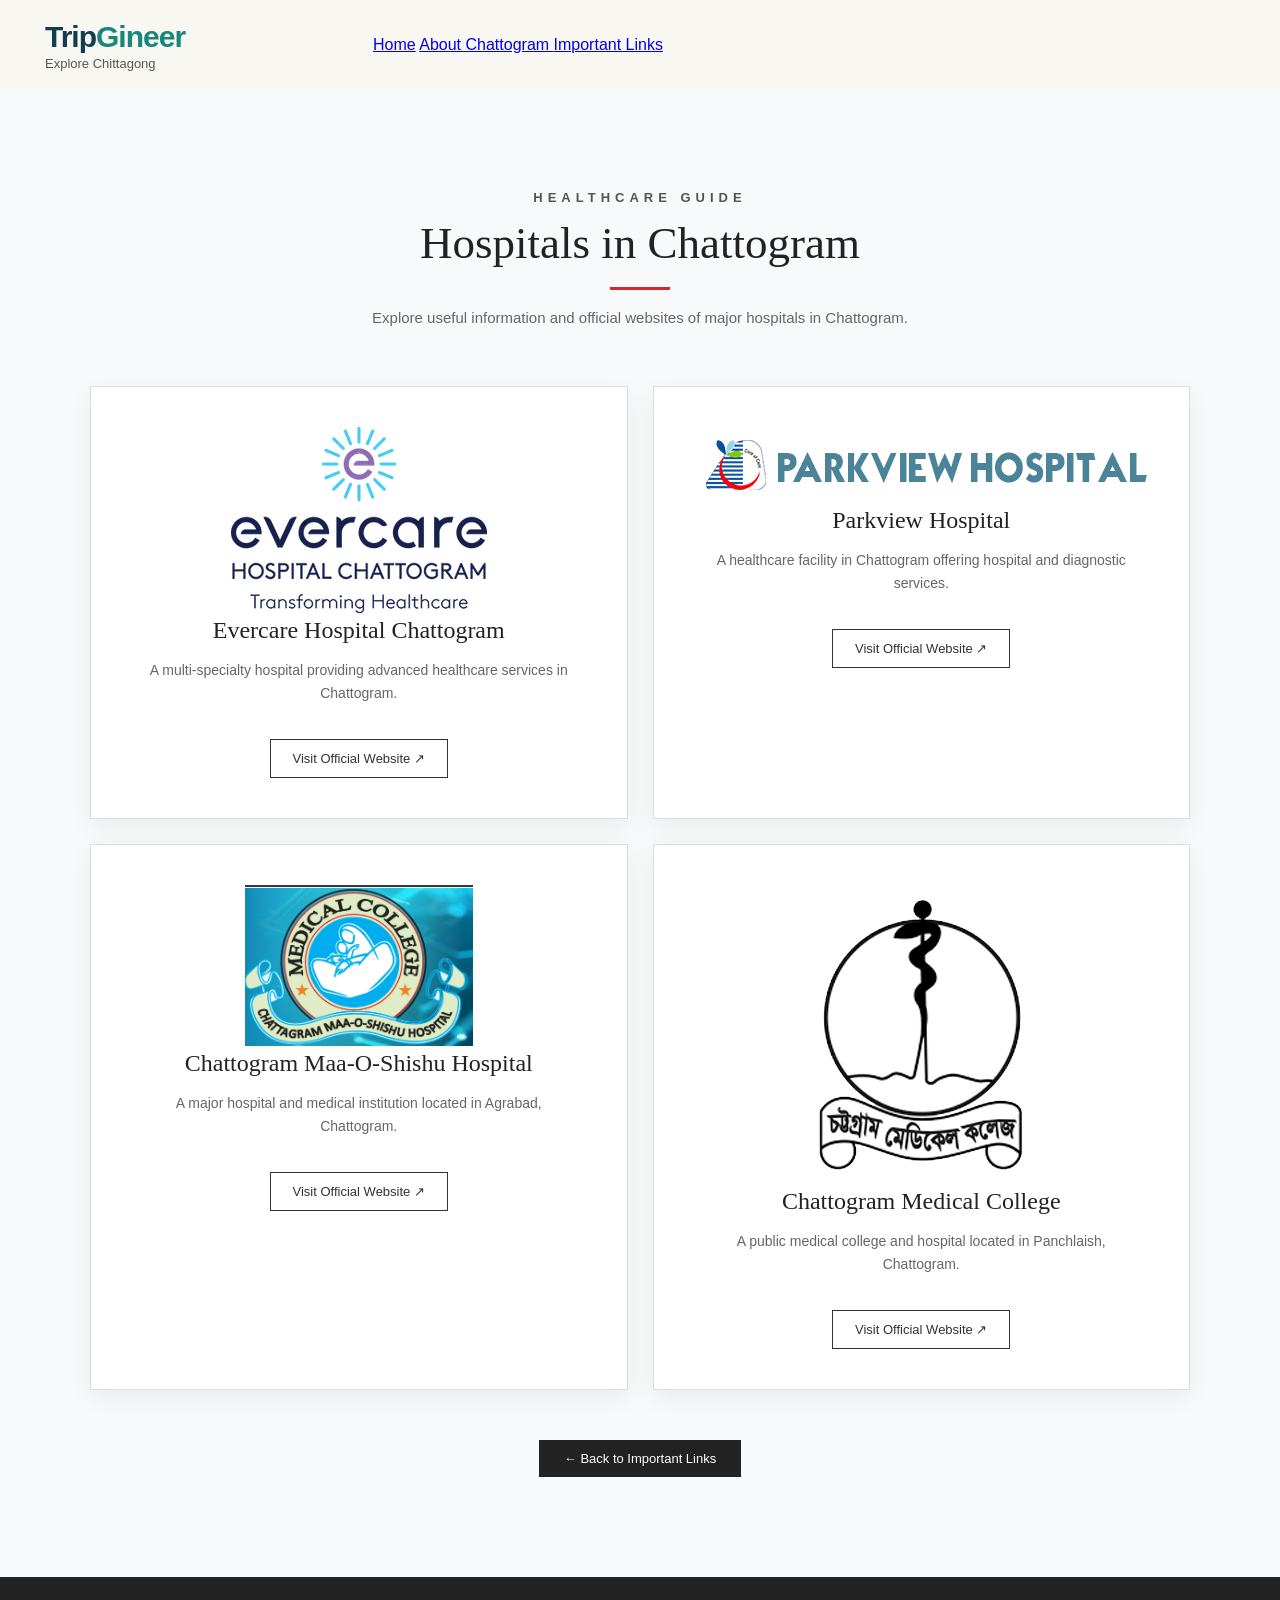
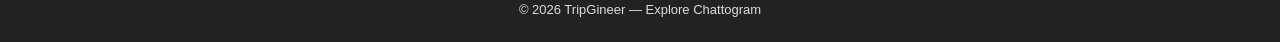
==== commit edee76c7: "html" ====
--- a/hospitals.html
+++ b/hospitals.html
@@ -87,9 +87,9 @@
 
         <div class="hospital-page-card">
 
-            <div class="hospital-page-icon">
-                🏥
-            </div>
+            <div class="hospital-logo">
+        <img src="images/evercare-logo.png" alt="Evercare Hospital Chattogram Logo">
+    </div>
 
             <h2>
                 Evercare Hospital Chattogram
@@ -117,9 +117,9 @@
 
         <div class="hospital-page-card">
 
-            <div class="hospital-page-icon">
-                🏥
-            </div>
+            <div class="hospital-logo">
+        <img src="images/parkview-logo.png" alt="Parkview Hospital Chattogram Logo">
+    </div>
 
             <h2>
                 Parkview Hospital
@@ -147,9 +147,10 @@
 
         <div class="hospital-page-card">
 
-            <div class="hospital-page-icon">
-                🏥
-            </div>
+            <div class="hospital-logo">
+        <img src="images/ma-o-shishu-logo.png" alt="Ma O Shishu Hospital Logo">
+    </div>
+
 
             <h2>
                 Chattogram Maa-O-Shishu Hospital
@@ -177,9 +178,10 @@
 
         <div class="hospital-page-card">
 
-            <div class="hospital-page-icon">
-                🏥
-            </div>
+            <div class="hospital-logo">
+        <img src="images/chattogram-medical-logo.png" alt="Chattogram Medical College Hospital Logo">
+    </div>
+
 
             <h2>
                 Chattogram Medical College
--- a/style.css
+++ b/style.css
@@ -358,6 +358,186 @@
 
     color: #333;
 }
+/* =====================================================
+   ABOUT CHATTOGRAM
+===================================================== */
+
+.about-preview {
+    padding: 85px 40px;
+    background: #f5f1e7;
+    text-align: center;
+}
+
+.about-preview h2 {
+    margin: 0;
+
+    font-family: Georgia, "Times New Roman", serif;
+    font-size: 46px;
+    font-weight: 600;
+
+    color: #173f47;
+}
+
+.about-preview p {
+    max-width: 850px;
+    margin: 25px auto;
+
+    color: #555;
+    font-size: 17px;
+    line-height: 1.8;
+}
+
+.about-line {
+    width: 80px;
+    height: 3px;
+
+    margin: 18px auto 30px;
+
+    background-color: #e83b3b;
+}
+
+
+/* ================= BUTTON ================= */
+
+.learn-more-btn {
+    display: inline-block;
+
+    padding: 13px 30px;
+
+    border: none;
+    border-radius: 25px;
+
+    background-color: #147b78;
+    color: white;
+
+    text-decoration: none;
+
+    font-size: 14px;
+
+    cursor: pointer;
+
+    transition: 0.3s;
+}
+
+.learn-more-btn:hover {
+    background-color: #0e5f5d;
+    transform: translateY(-2px);
+}
+
+
+/* =====================================================
+   FULL ABOUT DESCRIPTION
+===================================================== */
+
+.about-full {
+    display: none;
+
+    background-color: #f5f1e7;
+
+    padding: 90px 25px;
+}
+
+.about-full-container {
+    max-width: 950px;
+
+    margin: auto;
+
+    background-color: white;
+
+    padding: 60px 70px;
+
+    position: relative;
+
+    box-shadow: 0 15px 40px rgba(0,0,0,0.10);
+}
+
+.about-full h2 {
+    font-family: Georgia, "Times New Roman", serif;
+
+    color: #173f47;
+
+    font-size: 40px;
+
+    margin-bottom: 15px;
+}
+
+.about-full p {
+    color: #555;
+
+    font-size: 16px;
+
+    line-height: 1.9;
+
+    text-align: justify;
+
+    margin-bottom: 22px;
+}
+
+
+/* ================= CLOSE BUTTON ================= */
+
+.close-about {
+    position: absolute;
+
+    top: 18px;
+    right: 22px;
+
+    width: 38px;
+    height: 38px;
+
+    border: none;
+    border-radius: 50%;
+
+    background-color: #147b78;
+    color: white;
+
+    font-size: 25px;
+
+    cursor: pointer;
+
+    transition: 0.3s;
+}
+
+.close-about:hover {
+    background-color: #0e5f5d;
+
+    transform: rotate(90deg);
+}
+
+
+/* ================= MOBILE ================= */
+
+@media (max-width: 700px) {
+
+    .about-preview {
+        padding: 65px 25px;
+    }
+
+    .about-preview h2 {
+        font-size: 36px;
+    }
+
+    .about-preview p {
+        font-size: 16px;
+    }
+
+    .about-full {
+        padding: 60px 20px;
+    }
+
+    .about-full-container {
+        padding: 45px 25px;
+    }
+
+    .about-full h2 {
+        font-size: 32px;
+    }
+
+    .about-full p {
+        font-size: 15px;
+        text-align: left;
+    }
+}
 
 
 /* ================= NEXT SECTION ================= */
@@ -474,549 +654,125 @@
     }
 
 }
-/* =========================================
-   CATEGORY / OUR RECOMMENDATIONS SECTION
-   ========================================= */
-
-.category-section {
+/* =====================================================
+   NEW RECOMMENDATION SECTION CSS (2x3 Grid)
+===================================================== */
+
+.recommendation-section {
     background-color: #faf9f6;
     padding: 85px 40px 100px;
     text-align: center;
-    overflow: hidden;
-}
-
-
-/* Small heading */
-
-.category-small-title {
-    color: #123d24;
-    font-size: 15px;
+}
+
+.rec-small-title {
+    color: #6f8b4a;
+    font-size: 14px;
     font-weight: 700;
     letter-spacing: 5px;
-    margin-bottom: 18px;
-}
-
-
-/* Main heading */
-
-.category-section h2 {
+    text-transform: uppercase;
+    margin: 0 0 12px;
+}
+
+.rec-main-title {
     font-family: Georgia, "Times New Roman", serif;
-    font-size: 48px;
-    font-weight: 700;
-    color: #123d24;
+    font-size: 46px;
+    font-weight: 600;
+    color: #254d32;
     margin: 0;
 }
 
-
-/* Red line */
-
-.red-line {
-    width: 100px;
+.rec-red-line {
+    width: 90px;
     height: 3px;
-    background-color: #e83b3b;
-    margin: 20px auto 65px;
-}
-
-
-/* =========================================
-   IMAGE COLLAGE
-   ========================================= */
-
-.category-collage {
-    width: 1200px;
-    max-width: 100%;
-    height: 600px;
+    background-color: #a83232;
+    margin: 20px auto 55px;
+}
+
+.recommendation-grid {
+    display: grid;
+    grid-template-columns: repeat(3, 1fr);
+    gap: 30px;
+    max-width: 1100px;
     margin: 0 auto;
+}
+
+.rec-card {
     position: relative;
-}
-
-
-/* =========================================
-   COMMON CARD
-   ========================================= */
-
-.category-card {
-    position: absolute;
-
-    width: 280px;
-    height: 390px;
-
-    background: white;
-
+    width: 100%;
+    height: 350px;
+    border-radius: 8px;
     overflow: hidden;
-
     cursor: pointer;
-
-    box-shadow:
-        0 15px 35px rgba(0, 0, 0, 0.22);
-
-    transition:
-        transform 0.45s ease,
-        box-shadow 0.45s ease;
-
-    border: 7px solid white;
-}
-
-
-/* Image */
-
-.category-card img {
+    box-shadow: 0 10px 25px rgba(0, 0, 0, 0.15);
+    transition: transform 0.4s ease, box-shadow 0.4s ease;
+}
+
+.rec-card:hover {
+    transform: translateY(-8px);
+    box-shadow: 0 18px 35px rgba(0, 0, 0, 0.25);
+}
+
+.rec-card img {
     width: 100%;
     height: 100%;
-
     object-fit: cover;
-
-    display: block;
-
-    transition: transform 0.5s ease;
-}
-
-
-/* Dark overlay */
-
-.card-overlay {
+    transition: transform 0.6s ease;
+}
+
+.rec-card:hover img {
+    transform: scale(1.08);
+}
+
+.rec-card-overlay {
     position: absolute;
-
+    top: 0;
     left: 0;
-    top: 0;
-
     width: 100%;
     height: 100%;
-
-    background:
-        linear-gradient(
-            to bottom,
-            rgba(0,0,0,0.05) 20%,
-            rgba(0,0,0,0.75) 100%
-        );
-}
-
-
-/* Text over image */
-
-.card-title {
+    background: linear-gradient(to top, rgba(0,0,0,0.85) 0%, rgba(0,0,0,0.3) 50%, transparent 100%);
+    z-index: 1;
+}
+
+.rec-card-title {
     position: absolute;
-
-    top: 28px;
-    left: 15px;
-    right: 15px;
-
-    color: white;
-
-    text-align: center;
-
+    bottom: 25px;
+    left: 25px;
+    right: 25px;
     z-index: 2;
-}
-
-
-.card-title span {
+    text-align: left;
+}
+
+.rec-card-title span {
+    display: block;
+    color: #ffffff;
     font-size: 11px;
-    font-weight: 700;
-
-    letter-spacing: 4px;
-}
-
-
-.card-title h3 {
+    font-weight: 500;
+    letter-spacing: 3px;
+    text-transform: uppercase;
+    margin-bottom: 8px;
+}
+
+.rec-card-title h3 {
+    margin: 0;
+    color: #ffffff;
     font-family: Georgia, "Times New Roman", serif;
-
-    font-size: 38px;
-    line-height: 1.05;
-
-    margin-top: 10px;
-
-    text-shadow:
-        0 3px 8px rgba(0,0,0,0.45);
-}
-
-
-/* =========================================
-   BACK ROW
-   ========================================= */
-
-
-/* Waterfall */
-
-.waterfall-card {
-    left: 25px;
-    top: 65px;
-
-    transform: rotate(-5deg);
-
-    z-index: 1;
-}
-
-
-/* Beach */
-
-.beach-card {
-    left: 235px;
-    top: 25px;
-
-    transform: rotate(-2deg);
-
-    z-index: 3;
-}
-
-
-/* Food */
-
-.food-card {
-    left: 460px;
-    top: 5px;
-
-    transform: rotate(2deg);
-
-    z-index: 4;
-}
-
-
-/* Heritage */
-
-.heritage-card {
-    right: 25px;
-    top: 65px;
-
-    transform: rotate(5deg);
-
-    z-index: 1;
-}
-
-
-/* =========================================
-   FRONT ROW
-   ========================================= */
-
-
-/* Luxury */
-
-.luxury-card {
-    left: 270px;
-    top: 220px;
-
-    transform: rotate(-3deg);
-
-    z-index: 6;
-}
-
-
-/* Green */
-
-.green-card {
-    right: 270px;
-    top: 220px;
-
-    transform: rotate(3deg);
-
-    z-index: 6;
-}
-
-
-/* =========================================
-   HOVER EFFECT
-   ========================================= */
-
-.category-card:hover {
-    transform:
-        translateY(-18px)
-        scale(1.04)
-        rotate(0deg);
-
-    box-shadow:
-        0 25px 55px rgba(0,0,0,0.35);
-
-    z-index: 20 !important;
-}
-
-
-.category-card:hover img {
-    transform: scale(1.08);
-}
-
-
-/* =========================================
-   CLICKED CARD
-   ========================================= */
-
-.category-card.active {
-    transform:
-        translateY(-20px)
-        scale(1.07)
-        rotate(0deg) !important;
-
-    z-index: 50 !important;
-
-    box-shadow:
-        0 30px 65px rgba(0,0,0,0.4);
-}
-
-
-/* =========================================
-   RESPONSIVE
-   ========================================= */
-
-@media (max-width: 1000px) {
-
-    .category-section {
-        padding: 70px 25px 80px;
-    }
-
-    .category-section h2 {
-        font-size: 40px;
-    }
-
-    .category-collage {
-        height: auto;
-
-        display: grid;
-
+    font-size: 28px;
+    font-weight: 600;
+}
+
+@media (max-width: 900px) {
+    .recommendation-grid {
         grid-template-columns: repeat(2, 1fr);
-
-        gap: 25px;
-
-        width: 100%;
-    }
-
-    .category-card {
-        position: relative;
-
-        left: auto;
-        right: auto;
-        top: auto;
-
-        width: 100%;
-        height: 380px;
-
-        transform: none;
-    }
-
-    .category-card:hover {
-        transform: translateY(-10px) scale(1.02);
-    }
-
-    .category-card.active {
-        transform: translateY(-10px) scale(1.03) !important;
-    }
-}
-
+    }
+}
 
 @media (max-width: 600px) {
-
-    .category-section {
-        padding: 60px 18px;
-    }
-
-    .category-small-title {
-        font-size: 11px;
-        letter-spacing: 3px;
-    }
-
-    .category-section h2 {
-        font-size: 32px;
-    }
-
-    .red-line {
-        margin-bottom: 45px;
-    }
-
-    .category-collage {
+    .recommendation-section {
+        padding: 60px 20px 80px;
+    }
+    .recommendation-grid {
         grid-template-columns: 1fr;
     }
-
-    .category-card {
-        height: 400px;
-    }
-
-}
-/* =========================================
-   ABOUT CHATTOGRAM
-   ========================================= */
-
-.about-preview {
-    background-color: #faf9f5;
-
-    text-align: center;
-
-    padding: 75px 25px 80px;
-}
-
-
-.about-small-title {
-    color: #16877c;
-
-    font-size: 13px;
-
-    font-weight: 700;
-
-    letter-spacing: 5px;
-
-    margin-bottom: 20px;
-}
-
-
-.about-short-text {
-    max-width: 900px;
-
-    margin: 0 auto 28px;
-
-    color: #555;
-
-    font-size: 17px;
-
-    line-height: 1.8;
-}
-
-
-/* View More */
-
-.learn-more-btn {
-    border: none;
-
-    background-color: #147b78;
-
-    color: white;
-
-    padding: 13px 30px;
-
-    border-radius: 25px;
-
-    font-size: 14px;
-
-    cursor: pointer;
-
-    transition: 0.3s;
-}
-
-
-.learn-more-btn:hover {
-    background-color: #0e5f5d;
-
-    transform: translateY(-2px);
-}
-
-
-/* =========================================
-   FULL DESCRIPTION
-   ========================================= */
-
-.about-full {
-    display: none;
-
-    background-color: #f5f1e7;
-
-    padding: 90px 25px;
-}
-
-
-.about-full-container {
-    max-width: 950px;
-
-    margin: auto;
-
-    background-color: white;
-
-    padding: 60px 70px;
-
-    position: relative;
-
-    box-shadow: 0 15px 40px rgba(0,0,0,0.10);
-}
-
-
-.about-full h2 {
-    font-family: Georgia, "Times New Roman", serif;
-
-    color: #173f47;
-
-    font-size: 40px;
-
-    margin-bottom: 15px;
-}
-
-
-.about-line {
-    width: 80px;
-
-    height: 3px;
-
-    background-color: #e83b3b;
-
-    margin-bottom: 30px;
-}
-
-
-.about-full p {
-    color: #555;
-
-    font-size: 16px;
-
-    line-height: 1.9;
-
-    text-align: justify;
-
-    margin-bottom: 22px;
-}
-
-
-.about-full strong {
-    color: #173f47;
-}
-
-
-/* Close button */
-
-.close-about {
-    position: absolute;
-
-    top: 18px;
-
-    right: 22px;
-
-    width: 38px;
-
-    height: 38px;
-
-    border: none;
-
-    border-radius: 50%;
-
-    background-color: #147b78;
-
-    color: white;
-
-    font-size: 25px;
-
-    cursor: pointer;
-
-    transition: 0.3s;
-}
-
-
-.close-about:hover {
-    background-color: #0e5f5d;
-
-    transform: rotate(90deg);
-}
-
-
-/* Mobile */
-
-@media (max-width: 700px) {
-
-    .about-full-container {
-        padding: 45px 25px;
-    }
-
-    .about-full h2 {
-        font-size: 32px;
-    }
-
-    .about-full p {
-        font-size: 15px;
-
-        text-align: left;
-    }
-
 }
 /* =====================================================
    EXPLORE BY CATEGORY
@@ -5138,4 +4894,2930 @@
         font-size: 38px;
     }
 
-}+}
+/* ================= ISLAND SLIDER ================= */
+
+.island-slider-section {
+    display: none;
+    width: 100%;
+    background: #ffffff;
+    padding: 0;
+    overflow: hidden;
+}
+
+.island-slider-section.show-islands {
+    display: block;
+}
+
+
+/* MAIN SLIDER */
+
+.island-slider {
+    position: relative;
+    width: 100%;
+    height: 650px;
+    overflow: hidden;
+    background: #f5f5f5;
+}
+
+
+/* MAIN IMAGE */
+
+.island-main {
+    position: relative;
+    width: 100%;
+    height: 100%;
+    overflow: hidden;
+}
+
+.island-main img {
+    width: 100%;
+    height: 100%;
+
+    /* IMPORTANT:
+       This prevents excessive zoom */
+    object-fit: contain;
+    object-position: center;
+
+    display: block;
+    background: #f5f5f5;
+
+    animation: islandImageAnimation 0.7s ease;
+}
+
+
+/* LIGHT OVERLAY */
+
+.island-dark-overlay {
+    position: absolute;
+    inset: 0;
+
+    background:
+        linear-gradient(
+            to bottom,
+            rgba(0,0,0,0.05),
+            rgba(0,0,0,0.01) 55%,
+            rgba(0,0,0,0.15)
+        );
+}
+
+
+/* INFORMATION BOX */
+
+.island-place-info {
+    position: absolute;
+
+    top: 55px;
+    right: 7%;
+
+    width: 390px;
+
+    padding: 28px 32px;
+
+    background: rgba(255,255,255,0.96);
+
+    color: #222;
+
+    border-radius: 12px;
+
+    box-shadow:
+        0 12px 35px rgba(0,0,0,0.18);
+
+    z-index: 5;
+}
+
+
+/* SMALL TITLE */
+
+.island-small-title {
+    display: block;
+
+    font-size: 12px;
+
+    letter-spacing: 3px;
+
+    font-weight: 600;
+
+    color: #e53935;
+
+    margin-bottom: 12px;
+}
+
+
+/* PLACE NAME */
+
+.island-place-info h2 {
+    font-family: Georgia, "Times New Roman", serif;
+
+    font-size: 32px;
+
+    font-weight: 500;
+
+    line-height: 1.2;
+
+    color: #174d35;
+
+    margin: 0 0 15px;
+
+    padding-bottom: 15px;
+
+    border-bottom: 1px solid #ddd;
+}
+
+
+/* LOCATION */
+
+.island-location {
+    display: flex;
+
+    align-items: center;
+
+    gap: 8px;
+
+    font-size: 15px;
+
+    color: #333;
+
+    margin-bottom: 15px;
+}
+
+.island-location span:first-child {
+    font-size: 18px;
+}
+
+
+/* RED LINE */
+
+.island-line {
+    width: 50px;
+
+    height: 3px;
+
+    background: #e53935;
+
+    margin-bottom: 15px;
+}
+
+
+/* DESCRIPTION */
+
+.island-place-info p {
+    font-size: 14px;
+
+    line-height: 1.7;
+
+    margin: 0;
+
+    color: #555;
+}
+
+
+/* THUMBNAILS */
+
+.island-thumbnails {
+    position: absolute;
+
+    bottom: 0;
+    left: 50%;
+
+    transform: translateX(-50%);
+
+    display: flex;
+
+    gap: 28px;
+
+    z-index: 10;
+}
+
+
+/* SINGLE THUMBNAIL */
+
+.island-thumb {
+    width: 150px;
+    height: 105px;
+
+    background: #ffffff;
+
+    padding: 4px;
+
+    cursor: pointer;
+
+    box-shadow:
+        0 5px 18px rgba(0,0,0,0.25);
+
+    transition:
+        transform 0.35s ease,
+        box-shadow 0.35s ease;
+}
+
+
+/* THUMBNAIL IMAGE */
+
+.island-thumb img {
+    width: 100%;
+    height: 75px;
+
+    object-fit: cover;
+
+    display: block;
+}
+
+
+/* THUMBNAIL NAME */
+
+.island-thumb span {
+    display: block;
+
+    font-size: 11px;
+
+    color: #333;
+
+    text-align: center;
+
+    padding-top: 5px;
+
+    white-space: nowrap;
+
+    overflow: hidden;
+
+    text-overflow: ellipsis;
+}
+
+
+/* HOVER */
+
+.island-thumb:hover {
+    transform: translateY(-10px);
+
+    box-shadow:
+        0 10px 25px rgba(0,0,0,0.30);
+}
+
+
+/* ACTIVE THUMBNAIL */
+
+.island-thumb.active {
+    transform: translateY(-12px);
+
+    box-shadow:
+        0 10px 25px rgba(0,0,0,0.35);
+
+    border-top: 3px solid #e53935;
+}
+
+
+/* NAVIGATION */
+
+.island-navigation {
+    position: absolute;
+
+    bottom: 20px;
+    left: 50%;
+
+    transform: translateX(-50%);
+
+    width: 500px;
+
+    display: flex;
+
+    justify-content: space-between;
+
+    z-index: 20;
+
+    pointer-events: none;
+}
+
+
+.island-navigation button {
+    pointer-events: auto;
+
+    width: 55px;
+    height: 45px;
+
+    border: none;
+
+    background: transparent;
+
+    color: #333;
+
+    font-size: 45px;
+
+    font-weight: 300;
+
+    line-height: 35px;
+
+    cursor: pointer;
+
+    transition:
+        transform 0.25s ease,
+        color 0.25s ease;
+}
+
+
+.island-navigation button:hover {
+    transform: scale(1.25);
+
+    color: #e53935;
+}
+
+
+/* IMAGE ANIMATION */
+
+@keyframes islandImageAnimation {
+
+    from {
+        opacity: 0;
+        transform: scale(1.03);
+    }
+
+    to {
+        opacity: 1;
+        transform: scale(1);
+    }
+
+}
+
+
+/* TABLET */
+
+@media (max-width: 900px) {
+
+    .island-slider {
+        height: 600px;
+    }
+
+    .island-place-info {
+        top: 40px;
+        right: 5%;
+
+        width: 340px;
+    }
+
+    .island-place-info h2 {
+        font-size: 28px;
+    }
+
+    .island-thumbnails {
+        gap: 12px;
+    }
+
+    .island-thumb {
+        width: 125px;
+        height: 90px;
+    }
+
+    .island-thumb img {
+        height: 62px;
+    }
+
+}
+
+
+/* MOBILE */
+
+@media (max-width: 650px) {
+
+    .island-slider {
+        height: 650px;
+    }
+
+    .island-place-info {
+
+        top: 30px;
+
+        left: 6%;
+        right: 6%;
+
+        width: auto;
+
+        padding: 22px;
+    }
+
+    .island-place-info h2 {
+        font-size: 26px;
+    }
+
+    .island-place-info p {
+        font-size: 13px;
+    }
+
+    .island-thumbnails {
+
+        bottom: 60px;
+
+        width: 96%;
+
+        justify-content: center;
+
+        gap: 5px;
+    }
+
+    .island-thumb {
+
+        width: 67px;
+
+        height: 55px;
+
+        padding: 2px;
+    }
+
+    .island-thumb img {
+
+        height: 48px;
+    }
+
+    .island-thumb span {
+        display: none;
+    }
+
+    .island-navigation {
+
+        bottom: 5px;
+
+        width: 90%;
+    }
+
+}
+/* ================= RELIGIOUS PLACES SLIDER ================= */
+
+.religious-slider-section {
+    display: none;
+    width: 100%;
+    background: #ffffff;
+    padding: 0;
+    overflow: hidden;
+}
+
+.religious-slider-section.show-religious {
+    display: block;
+}
+
+
+/* MAIN SLIDER */
+
+.religious-slider {
+    position: relative;
+    width: 100%;
+    height: 650px;
+    overflow: hidden;
+    background: #f5f5f5;
+}
+
+
+/* MAIN IMAGE */
+
+.religious-main {
+    position: relative;
+    width: 100%;
+    height: 100%;
+    overflow: hidden;
+}
+
+.religious-main img {
+    width: 100%;
+    height: 100%;
+
+    /* Prevent excessive zoom */
+
+    object-fit: contain;
+    object-position: center;
+
+    display: block;
+
+    background: #f5f5f5;
+
+    animation: religiousImageAnimation 0.7s ease;
+}
+
+
+/* LIGHT OVERLAY */
+
+.religious-dark-overlay {
+    position: absolute;
+    inset: 0;
+
+    background:
+        linear-gradient(
+            to bottom,
+            rgba(0,0,0,0.05),
+            rgba(0,0,0,0.01) 55%,
+            rgba(0,0,0,0.15)
+        );
+}
+
+
+/* INFORMATION BOX */
+
+.religious-place-info {
+    position: absolute;
+
+    top: 55px;
+    right: 7%;
+
+    width: 390px;
+
+    padding: 28px 32px;
+
+    background: rgba(255,255,255,0.96);
+
+    color: #222;
+
+    border-radius: 12px;
+
+    box-shadow:
+        0 12px 35px rgba(0,0,0,0.18);
+
+    z-index: 5;
+}
+
+
+/* SMALL TITLE */
+
+.religious-small-title {
+    display: block;
+
+    font-size: 12px;
+
+    letter-spacing: 3px;
+
+    font-weight: 600;
+
+    color: #e53935;
+
+    margin-bottom: 12px;
+}
+
+
+/* PLACE NAME */
+
+.religious-place-info h2 {
+    font-family: Georgia, "Times New Roman", serif;
+
+    font-size: 32px;
+
+    font-weight: 500;
+
+    line-height: 1.2;
+
+    color: #174d35;
+
+    margin: 0 0 15px;
+
+    padding-bottom: 15px;
+
+    border-bottom: 1px solid #ddd;
+}
+
+
+/* LOCATION */
+
+.religious-location {
+    display: flex;
+
+    align-items: center;
+
+    gap: 8px;
+
+    font-size: 15px;
+
+    color: #333;
+
+    margin-bottom: 15px;
+}
+
+.religious-location span:first-child {
+    font-size: 18px;
+}
+
+
+/* RED LINE */
+
+.religious-line {
+    width: 50px;
+
+    height: 3px;
+
+    background: #e53935;
+
+    margin-bottom: 15px;
+}
+
+
+/* DESCRIPTION */
+
+.religious-place-info p {
+    font-size: 14px;
+
+    line-height: 1.7;
+
+    margin: 0;
+
+    color: #555;
+}
+
+
+/* THUMBNAILS */
+
+.religious-thumbnails {
+    position: absolute;
+
+    bottom: 0;
+    left: 50%;
+
+    transform: translateX(-50%);
+
+    display: flex;
+
+    gap: 28px;
+
+    z-index: 10;
+}
+
+
+/* SINGLE THUMBNAIL */
+
+.religious-thumb {
+    width: 150px;
+    height: 105px;
+
+    background: #ffffff;
+
+    padding: 4px;
+
+    cursor: pointer;
+
+    box-shadow:
+        0 5px 18px rgba(0,0,0,0.25);
+
+    transition:
+        transform 0.35s ease,
+        box-shadow 0.35s ease;
+}
+
+
+/* THUMBNAIL IMAGE */
+
+.religious-thumb img {
+    width: 100%;
+    height: 75px;
+
+    object-fit: cover;
+
+    display: block;
+}
+
+
+/* THUMBNAIL TEXT */
+
+.religious-thumb span {
+    display: block;
+
+    font-size: 11px;
+
+    color: #333;
+
+    text-align: center;
+
+    padding-top: 5px;
+
+    white-space: nowrap;
+
+    overflow: hidden;
+
+    text-overflow: ellipsis;
+}
+
+
+/* HOVER */
+
+.religious-thumb:hover {
+    transform: translateY(-10px);
+
+    box-shadow:
+        0 10px 25px rgba(0,0,0,0.30);
+}
+
+
+/* ACTIVE */
+
+.religious-thumb.active {
+    transform: translateY(-12px);
+
+    box-shadow:
+        0 10px 25px rgba(0,0,0,0.35);
+
+    border-top: 3px solid #e53935;
+}
+
+
+/* NAVIGATION */
+
+.religious-navigation {
+    position: absolute;
+
+    bottom: 20px;
+    left: 50%;
+
+    transform: translateX(-50%);
+
+    width: 500px;
+
+    display: flex;
+
+    justify-content: space-between;
+
+    z-index: 20;
+
+    pointer-events: none;
+}
+
+
+.religious-navigation button {
+    pointer-events: auto;
+
+    width: 55px;
+    height: 45px;
+
+    border: none;
+
+    background: transparent;
+
+    color: #333;
+
+    font-size: 45px;
+
+    font-weight: 300;
+
+    line-height: 35px;
+
+    cursor: pointer;
+
+    transition:
+        transform 0.25s ease,
+        color 0.25s ease;
+}
+
+
+.religious-navigation button:hover {
+    transform: scale(1.25);
+
+    color: #e53935;
+}
+
+
+/* IMAGE ANIMATION */
+
+@keyframes religiousImageAnimation {
+
+    from {
+        opacity: 0;
+        transform: scale(1.03);
+    }
+
+    to {
+        opacity: 1;
+        transform: scale(1);
+    }
+
+}
+
+
+/* TABLET */
+
+@media (max-width: 900px) {
+
+    .religious-slider {
+        height: 600px;
+    }
+
+    .religious-place-info {
+
+        top: 40px;
+        right: 5%;
+
+        width: 340px;
+    }
+
+    .religious-place-info h2 {
+        font-size: 28px;
+    }
+
+    .religious-thumbnails {
+        gap: 12px;
+    }
+
+    .religious-thumb {
+
+        width: 125px;
+        height: 90px;
+    }
+
+    .religious-thumb img {
+        height: 62px;
+    }
+
+}
+
+
+/* MOBILE */
+
+@media (max-width: 650px) {
+
+    .religious-slider {
+        height: 650px;
+    }
+
+    .religious-place-info {
+
+        top: 30px;
+
+        left: 6%;
+        right: 6%;
+
+        width: auto;
+
+        padding: 22px;
+    }
+
+    .religious-place-info h2 {
+        font-size: 26px;
+    }
+
+    .religious-place-info p {
+        font-size: 13px;
+    }
+
+    .religious-thumbnails {
+
+        bottom: 60px;
+
+        width: 96%;
+
+        justify-content: center;
+
+        gap: 5px;
+    }
+
+    .religious-thumb {
+
+        width: 67px;
+
+        height: 55px;
+
+        padding: 2px;
+    }
+
+    .religious-thumb img {
+        height: 48px;
+    }
+
+    .religious-thumb span {
+        display: none;
+    }
+
+    .religious-navigation {
+
+        bottom: 5px;
+
+        width: 90%;
+    }
+
+}
+/* =========================================
+   BEACH SLIDER
+========================================= */
+
+.beach-slider-section {
+    display: none;
+    width: 100%;
+    background: #ffffff;
+    padding: 0;
+    overflow: hidden;
+}
+
+.beach-slider-section.show-beaches {
+    display: block;
+}
+
+
+/* MAIN SLIDER */
+
+.beach-slider {
+    position: relative;
+    width: 100%;
+    height: 650px;
+    overflow: hidden;
+    background: #f5f5f5;
+}
+
+
+/* MAIN IMAGE */
+
+.beach-main {
+    position: relative;
+    width: 100%;
+    height: 100%;
+    overflow: hidden;
+}
+
+.beach-main img {
+    width: 100%;
+    height: 100%;
+
+    object-fit: contain;
+    object-position: center;
+
+    display: block;
+
+    background: #f5f5f5;
+
+    animation: beachImageAnimation 0.7s ease;
+}
+
+
+/* LIGHT OVERLAY */
+
+.beach-dark-overlay {
+    position: absolute;
+    inset: 0;
+
+    background: linear-gradient(
+        to bottom,
+        rgba(0, 0, 0, 0.05),
+        rgba(0, 0, 0, 0.01) 55%,
+        rgba(0, 0, 0, 0.15)
+    );
+}
+
+
+/* WHITE INFORMATION BOX */
+
+.beach-place-info {
+    position: absolute;
+
+    top: 55px;
+    right: 7%;
+
+    width: 390px;
+
+    padding: 28px 32px;
+
+    background: rgba(255, 255, 255, 0.96);
+
+    color: #222;
+
+    border-radius: 12px;
+
+    box-shadow:
+        0 12px 35px rgba(0, 0, 0, 0.18);
+
+    z-index: 5;
+}
+
+
+/* SMALL TITLE */
+
+.beach-small-title {
+    display: block;
+
+    font-size: 12px;
+
+    letter-spacing: 3px;
+
+    font-weight: 600;
+
+    color: #e53935;
+
+    margin-bottom: 12px;
+}
+
+
+/* BEACH NAME */
+
+.beach-place-info h2 {
+    font-family:
+        Georgia,
+        "Times New Roman",
+        serif;
+
+    font-size: 32px;
+
+    font-weight: 500;
+
+    line-height: 1.2;
+
+    color: #174d35;
+
+    margin: 0 0 15px;
+
+    padding-bottom: 15px;
+
+    border-bottom: 1px solid #ddd;
+}
+
+
+/* LOCATION */
+
+.beach-location {
+    display: flex;
+
+    align-items: center;
+
+    gap: 8px;
+
+    font-size: 15px;
+
+    color: #333;
+
+    margin-bottom: 15px;
+}
+
+
+/* RED LINE */
+
+.beach-line {
+    width: 50px;
+
+    height: 3px;
+
+    background: #e53935;
+
+    margin-bottom: 15px;
+}
+
+
+/* DESCRIPTION */
+
+.beach-place-info p {
+    font-size: 14px;
+
+    line-height: 1.7;
+
+    margin: 0;
+
+    color: #555;
+}
+
+
+/* =========================================
+   THUMBNAILS
+========================================= */
+
+.beach-thumbnails {
+    position: absolute;
+
+    bottom: 0;
+
+    left: 50%;
+
+    transform: translateX(-50%);
+
+    display: flex;
+
+    gap: 18px;
+
+    z-index: 10;
+
+    width: max-content;
+}
+
+
+/* EACH THUMBNAIL */
+
+.beach-thumb {
+    width: 125px;
+
+    height: 100px;
+
+    background: #ffffff;
+
+    padding: 4px;
+
+    cursor: pointer;
+
+    box-shadow:
+        0 5px 18px rgba(0, 0, 0, 0.25);
+
+    transition:
+        transform 0.35s ease,
+        box-shadow 0.35s ease;
+}
+
+
+/* THUMB IMAGE */
+
+.beach-thumb img {
+    width: 100%;
+
+    height: 70px;
+
+    object-fit: cover;
+
+    display: block;
+}
+
+
+/* THUMB NAME */
+
+.beach-thumb span {
+    display: block;
+
+    font-size: 10px;
+
+    color: #333;
+
+    text-align: center;
+
+    padding-top: 5px;
+
+    white-space: nowrap;
+
+    overflow: hidden;
+
+    text-overflow: ellipsis;
+}
+
+
+/* HOVER */
+
+.beach-thumb:hover {
+    transform: translateY(-10px);
+
+    box-shadow:
+        0 10px 25px rgba(0, 0, 0, 0.30);
+}
+
+
+/* ACTIVE */
+
+.beach-thumb.active {
+    transform: translateY(-12px);
+
+    box-shadow:
+        0 10px 25px rgba(0, 0, 0, 0.35);
+
+    border-top: 3px solid #e53935;
+}
+
+
+/* =========================================
+   NAVIGATION
+========================================= */
+
+.beach-navigation {
+    position: absolute;
+
+    bottom: 20px;
+
+    left: 50%;
+
+    transform: translateX(-50%);
+
+    width: 500px;
+
+    display: flex;
+
+    justify-content: space-between;
+
+    z-index: 20;
+
+    pointer-events: none;
+}
+
+
+.beach-navigation button {
+    pointer-events: auto;
+
+    width: 55px;
+
+    height: 45px;
+
+    border: none;
+
+    background: transparent;
+
+    color: #333;
+
+    font-size: 45px;
+
+    font-weight: 300;
+
+    line-height: 35px;
+
+    cursor: pointer;
+
+    transition:
+        transform 0.25s ease,
+        color 0.25s ease;
+}
+
+
+.beach-navigation button:hover {
+    transform: scale(1.25);
+
+    color: #e53935;
+}
+
+
+/* =========================================
+   IMAGE ANIMATION
+========================================= */
+
+@keyframes beachImageAnimation {
+
+    from {
+        opacity: 0;
+
+        transform: scale(1.03);
+    }
+
+    to {
+        opacity: 1;
+
+        transform: scale(1);
+    }
+
+}
+
+
+/* =========================================
+   RESPONSIVE
+========================================= */
+
+@media (max-width: 1100px) {
+
+    .beach-thumbnails {
+        gap: 10px;
+    }
+
+    .beach-thumb {
+        width: 105px;
+        height: 90px;
+    }
+
+    .beach-thumb img {
+        height: 62px;
+    }
+
+}
+
+
+@media (max-width: 850px) {
+
+    .beach-place-info {
+
+        top: 35px;
+
+        right: 5%;
+
+        width: 340px;
+
+        padding: 22px 25px;
+    }
+
+    .beach-place-info h2 {
+        font-size: 27px;
+    }
+
+    .beach-thumbnails {
+        width: 95%;
+
+        overflow-x: auto;
+
+        justify-content: flex-start;
+
+        padding-bottom: 5px;
+    }
+
+    .beach-navigation {
+        width: 90%;
+    }
+
+}
+
+
+@media (max-width: 600px) {
+
+    .beach-slider {
+        height: 650px;
+    }
+
+    .beach-place-info {
+
+        top: 25px;
+
+        right: 5%;
+
+        width: 90%;
+
+        padding: 20px;
+    }
+
+    .beach-place-info h2 {
+        font-size: 25px;
+    }
+
+    .beach-place-info p {
+        font-size: 13px;
+    }
+
+    .beach-thumb {
+        width: 100px;
+
+        height: 85px;
+    }
+
+    .beach-thumb img {
+        height: 58px;
+    }
+
+}
+/* =========================================
+   WATERFALL SLIDER
+========================================= */
+
+.waterfall-slider-section {
+    display: none;
+
+    width: 100%;
+
+    background: #ffffff;
+
+    padding: 0;
+
+    overflow: hidden;
+}
+
+
+.waterfall-slider-section.show-waterfalls {
+    display: block;
+}
+
+
+/* =========================================
+   MAIN SLIDER
+========================================= */
+
+.waterfall-slider {
+
+    position: relative;
+
+    width: 100%;
+
+    height: 650px;
+
+    overflow: hidden;
+
+    background: #f5f5f5;
+}
+
+
+/* =========================================
+   MAIN IMAGE
+========================================= */
+
+.waterfall-main {
+
+    position: relative;
+
+    width: 100%;
+
+    height: 100%;
+
+    overflow: hidden;
+}
+
+
+.waterfall-main img {
+
+    width: 100%;
+
+    height: 100%;
+
+    object-fit: contain;
+
+    object-position: center;
+
+    display: block;
+
+    background: #f5f5f5;
+
+    animation: waterfallImageAnimation 0.7s ease;
+}
+
+
+/* =========================================
+   LIGHT OVERLAY
+========================================= */
+
+.waterfall-dark-overlay {
+
+    position: absolute;
+
+    inset: 0;
+
+    background: linear-gradient(
+        to bottom,
+        rgba(0,0,0,0.05),
+        rgba(0,0,0,0.01) 55%,
+        rgba(0,0,0,0.15)
+    );
+}
+
+
+/* =========================================
+   WHITE INFORMATION BOX
+========================================= */
+
+.waterfall-place-info {
+
+    position: absolute;
+
+    top: 55px;
+
+    right: 7%;
+
+    width: 390px;
+
+    padding: 28px 32px;
+
+    background: rgba(255,255,255,0.96);
+
+    color: #222;
+
+    border-radius: 12px;
+
+    box-shadow:
+        0 12px 35px rgba(0,0,0,0.18);
+
+    z-index: 5;
+}
+
+
+/* =========================================
+   SMALL TITLE
+========================================= */
+
+.waterfall-small-title {
+
+    display: block;
+
+    font-size: 12px;
+
+    letter-spacing: 3px;
+
+    font-weight: 600;
+
+    color: #e53935;
+
+    margin-bottom: 12px;
+}
+
+
+/* =========================================
+   WATERFALL NAME
+========================================= */
+
+.waterfall-place-info h2 {
+
+    font-family:
+        Georgia,
+        "Times New Roman",
+        serif;
+
+    font-size: 32px;
+
+    font-weight: 500;
+
+    line-height: 1.2;
+
+    color: #174d35;
+
+    margin: 0 0 15px;
+
+    padding-bottom: 15px;
+
+    border-bottom: 1px solid #ddd;
+}
+
+
+/* =========================================
+   LOCATION
+========================================= */
+
+.waterfall-location {
+
+    display: flex;
+
+    align-items: center;
+
+    gap: 8px;
+
+    font-size: 15px;
+
+    color: #333;
+
+    margin-bottom: 15px;
+}
+
+
+/* =========================================
+   RED LINE
+========================================= */
+
+.waterfall-line {
+
+    width: 50px;
+
+    height: 3px;
+
+    background: #e53935;
+
+    margin-bottom: 15px;
+}
+
+
+/* =========================================
+   DESCRIPTION
+========================================= */
+
+.waterfall-place-info p {
+
+    font-size: 14px;
+
+    line-height: 1.7;
+
+    margin: 0;
+
+    color: #555;
+}
+
+
+/* =========================================
+   THUMBNAILS
+========================================= */
+
+.waterfall-thumbnails {
+
+    position: absolute;
+
+    bottom: 0;
+
+    left: 50%;
+
+    transform: translateX(-50%);
+
+    display: flex;
+
+    gap: 18px;
+
+    z-index: 10;
+
+    width: max-content;
+}
+
+
+/* EACH THUMB */
+
+.waterfall-thumb {
+
+    width: 125px;
+
+    height: 100px;
+
+    background: #ffffff;
+
+    padding: 4px;
+
+    cursor: pointer;
+
+    box-shadow:
+        0 5px 18px rgba(0,0,0,0.25);
+
+    transition:
+        transform 0.35s ease,
+        box-shadow 0.35s ease;
+}
+
+
+/* THUMB IMAGE */
+
+.waterfall-thumb img {
+
+    width: 100%;
+
+    height: 70px;
+
+    object-fit: cover;
+
+    display: block;
+}
+
+
+/* THUMB NAME */
+
+.waterfall-thumb span {
+
+    display: block;
+
+    font-size: 10px;
+
+    color: #333;
+
+    text-align: center;
+
+    padding-top: 5px;
+
+    white-space: nowrap;
+
+    overflow: hidden;
+
+    text-overflow: ellipsis;
+}
+
+
+/* HOVER */
+
+.waterfall-thumb:hover {
+
+    transform: translateY(-10px);
+
+    box-shadow:
+        0 10px 25px rgba(0,0,0,0.30);
+}
+
+
+/* ACTIVE */
+
+.waterfall-thumb.active {
+
+    transform: translateY(-12px);
+
+    box-shadow:
+        0 10px 25px rgba(0,0,0,0.35);
+
+    border-top: 3px solid #e53935;
+}
+
+
+/* =========================================
+   NAVIGATION
+========================================= */
+
+.waterfall-navigation {
+
+    position: absolute;
+
+    bottom: 20px;
+
+    left: 50%;
+
+    transform: translateX(-50%);
+
+    width: 500px;
+
+    display: flex;
+
+    justify-content: space-between;
+
+    z-index: 20;
+
+    pointer-events: none;
+}
+
+
+.waterfall-navigation button {
+
+    pointer-events: auto;
+
+    width: 55px;
+
+    height: 45px;
+
+    border: none;
+
+    background: transparent;
+
+    color: #333;
+
+    font-size: 45px;
+
+    font-weight: 300;
+
+    line-height: 35px;
+
+    cursor: pointer;
+
+    transition:
+        transform 0.25s ease,
+        color 0.25s ease;
+}
+
+
+.waterfall-navigation button:hover {
+
+    transform: scale(1.25);
+
+    color: #e53935;
+}
+
+
+/* =========================================
+   IMAGE ANIMATION
+========================================= */
+
+@keyframes waterfallImageAnimation {
+
+    from {
+
+        opacity: 0;
+
+        transform: scale(1.03);
+
+    }
+
+    to {
+
+        opacity: 1;
+
+        transform: scale(1);
+
+    }
+
+}
+
+
+/* =========================================
+   RESPONSIVE
+========================================= */
+
+@media (max-width: 1100px) {
+
+    .waterfall-thumbnails {
+
+        gap: 10px;
+    }
+
+    .waterfall-thumb {
+
+        width: 105px;
+
+        height: 90px;
+    }
+
+    .waterfall-thumb img {
+
+        height: 62px;
+    }
+
+}
+
+
+@media (max-width: 850px) {
+
+    .waterfall-place-info {
+
+        top: 35px;
+
+        right: 5%;
+
+        width: 340px;
+
+        padding: 22px 25px;
+    }
+
+    .waterfall-place-info h2 {
+
+        font-size: 27px;
+    }
+
+    .waterfall-thumbnails {
+
+        width: 95%;
+
+        overflow-x: auto;
+
+        justify-content: flex-start;
+
+        padding-bottom: 5px;
+    }
+
+    .waterfall-navigation {
+
+        width: 90%;
+    }
+
+}
+
+
+@media (max-width: 600px) {
+
+    .waterfall-slider {
+
+        height: 650px;
+    }
+
+    .waterfall-place-info {
+
+        top: 25px;
+
+        right: 5%;
+
+        width: 90%;
+
+        padding: 20px;
+    }
+
+    .waterfall-place-info h2 {
+
+        font-size: 25px;
+    }
+
+    .waterfall-place-info p {
+
+        font-size: 13px;
+    }
+
+    .waterfall-thumb {
+
+        width: 100px;
+
+        height: 85px;
+    }
+
+    .waterfall-thumb img {
+
+        height: 58px;
+    }
+
+}
+/* =========================================
+   PARKS & NATURE SLIDER
+========================================= */
+
+.nature-slider-section {
+
+    display: none;
+
+    width: 100%;
+
+    background: #ffffff;
+
+    padding: 0;
+
+    overflow: hidden;
+}
+
+
+.nature-slider-section.show-nature {
+
+    display: block;
+}
+
+
+/* =========================================
+   MAIN SLIDER
+========================================= */
+
+.nature-slider {
+
+    position: relative;
+
+    width: 100%;
+
+    height: 650px;
+
+    overflow: hidden;
+
+    background: #f5f5f5;
+}
+
+
+/* =========================================
+   MAIN IMAGE
+========================================= */
+
+.nature-main {
+
+    position: relative;
+
+    width: 100%;
+
+    height: 100%;
+
+    overflow: hidden;
+}
+
+
+.nature-main img {
+
+    width: 100%;
+
+    height: 100%;
+
+    object-fit: contain;
+
+    object-position: center;
+
+    display: block;
+
+    background: #f5f5f5;
+
+    animation: natureImageAnimation 0.7s ease;
+}
+
+
+/* =========================================
+   LIGHT OVERLAY
+========================================= */
+
+.nature-dark-overlay {
+
+    position: absolute;
+
+    inset: 0;
+
+    background: linear-gradient(
+        to bottom,
+        rgba(0,0,0,0.05),
+        rgba(0,0,0,0.01) 55%,
+        rgba(0,0,0,0.15)
+    );
+}
+
+
+/* =========================================
+   WHITE INFORMATION BOX
+========================================= */
+
+.nature-place-info {
+
+    position: absolute;
+
+    top: 55px;
+
+    right: 7%;
+
+    width: 390px;
+
+    padding: 28px 32px;
+
+    background: rgba(255,255,255,0.96);
+
+    color: #222;
+
+    border-radius: 12px;
+
+    box-shadow:
+        0 12px 35px rgba(0,0,0,0.18);
+
+    z-index: 5;
+}
+
+
+/* =========================================
+   SMALL TITLE
+========================================= */
+
+.nature-small-title {
+
+    display: block;
+
+    font-size: 12px;
+
+    letter-spacing: 3px;
+
+    font-weight: 600;
+
+    color: #e53935;
+
+    margin-bottom: 12px;
+}
+
+
+/* =========================================
+   PLACE NAME
+========================================= */
+
+.nature-place-info h2 {
+
+    font-family:
+        Georgia,
+        "Times New Roman",
+        serif;
+
+    font-size: 32px;
+
+    font-weight: 500;
+
+    line-height: 1.2;
+
+    color: #174d35;
+
+    margin: 0 0 15px;
+
+    padding-bottom: 15px;
+
+    border-bottom: 1px solid #ddd;
+}
+
+
+/* =========================================
+   LOCATION
+========================================= */
+
+.nature-location {
+
+    display: flex;
+
+    align-items: center;
+
+    gap: 8px;
+
+    font-size: 15px;
+
+    color: #333;
+
+    margin-bottom: 15px;
+}
+
+
+/* =========================================
+   RED LINE
+========================================= */
+
+.nature-line {
+
+    width: 50px;
+
+    height: 3px;
+
+    background: #e53935;
+
+    margin-bottom: 15px;
+}
+
+
+/* =========================================
+   DESCRIPTION
+========================================= */
+
+.nature-place-info p {
+
+    font-size: 14px;
+
+    line-height: 1.7;
+
+    margin: 0;
+
+    color: #555;
+}
+
+
+/* =========================================
+   THUMBNAILS
+========================================= */
+
+.nature-thumbnails {
+
+    position: absolute;
+
+    bottom: 0;
+
+    left: 50%;
+
+    transform: translateX(-50%);
+
+    display: flex;
+
+    gap: 18px;
+
+    z-index: 10;
+
+    width: max-content;
+}
+
+
+/* EACH THUMBNAIL */
+
+.nature-thumb {
+
+    width: 125px;
+
+    height: 100px;
+
+    background: #ffffff;
+
+    padding: 4px;
+
+    cursor: pointer;
+
+    box-shadow:
+        0 5px 18px rgba(0,0,0,0.25);
+
+    transition:
+        transform 0.35s ease,
+        box-shadow 0.35s ease;
+}
+
+
+/* THUMB IMAGE */
+
+.nature-thumb img {
+
+    width: 100%;
+
+    height: 70px;
+
+    object-fit: cover;
+
+    display: block;
+}
+
+
+/* THUMB NAME */
+
+.nature-thumb span {
+
+    display: block;
+
+    font-size: 10px;
+
+    color: #333;
+
+    text-align: center;
+
+    padding-top: 5px;
+
+    white-space: nowrap;
+
+    overflow: hidden;
+
+    text-overflow: ellipsis;
+}
+
+
+/* HOVER */
+
+.nature-thumb:hover {
+
+    transform: translateY(-10px);
+
+    box-shadow:
+        0 10px 25px rgba(0,0,0,0.30);
+}
+
+
+/* ACTIVE */
+
+.nature-thumb.active {
+
+    transform: translateY(-12px);
+
+    box-shadow:
+        0 10px 25px rgba(0,0,0,0.35);
+
+    border-top: 3px solid #e53935;
+}
+
+
+/* =========================================
+   NAVIGATION
+========================================= */
+
+.nature-navigation {
+
+    position: absolute;
+
+    bottom: 20px;
+
+    left: 50%;
+
+    transform: translateX(-50%);
+
+    width: 500px;
+
+    display: flex;
+
+    justify-content: space-between;
+
+    z-index: 20;
+
+    pointer-events: none;
+}
+
+
+.nature-navigation button {
+
+    pointer-events: auto;
+
+    width: 55px;
+
+    height: 45px;
+
+    border: none;
+
+    background: transparent;
+
+    color: #333;
+
+    font-size: 45px;
+
+    font-weight: 300;
+
+    line-height: 35px;
+
+    cursor: pointer;
+
+    transition:
+        transform 0.25s ease,
+        color 0.25s ease;
+}
+
+
+.nature-navigation button:hover {
+
+    transform: scale(1.25);
+
+    color: #e53935;
+}
+
+
+/* =========================================
+   IMAGE ANIMATION
+========================================= */
+
+@keyframes natureImageAnimation {
+
+    from {
+
+        opacity: 0;
+
+        transform: scale(1.03);
+
+    }
+
+    to {
+
+        opacity: 1;
+
+        transform: scale(1);
+
+    }
+
+}
+
+
+/* =========================================
+   RESPONSIVE
+========================================= */
+
+@media (max-width: 1100px) {
+
+    .nature-thumbnails {
+
+        gap: 10px;
+    }
+
+    .nature-thumb {
+
+        width: 105px;
+
+        height: 90px;
+    }
+
+    .nature-thumb img {
+
+        height: 62px;
+    }
+
+}
+
+
+@media (max-width: 850px) {
+
+    .nature-place-info {
+
+        top: 35px;
+
+        right: 5%;
+
+        width: 340px;
+
+        padding: 22px 25px;
+    }
+
+    .nature-place-info h2 {
+
+        font-size: 27px;
+    }
+
+    .nature-thumbnails {
+
+        width: 95%;
+
+        overflow-x: auto;
+
+        justify-content: flex-start;
+
+        padding-bottom: 5px;
+    }
+
+    .nature-navigation {
+
+        width: 90%;
+    }
+
+}
+
+
+@media (max-width: 600px) {
+
+    .nature-slider {
+
+        height: 650px;
+    }
+
+    .nature-place-info {
+
+        top: 25px;
+
+        right: 5%;
+
+        width: 90%;
+
+        padding: 20px;
+    }
+
+    .nature-place-info h2 {
+
+        font-size: 25px;
+    }
+
+    .nature-place-info p {
+
+        font-size: 13px;
+    }
+
+    .nature-thumb {
+
+        width: 100px;
+
+        height: 85px;
+    }
+
+    .nature-thumb img {
+
+        height: 58px;
+    }
+
+}
+/* =====================================================
+   HILLS & MOUNTAINS SLIDER
+===================================================== */
+
+.hill-slider-section {
+    display: none;
+    width: 100%;
+    padding: 70px 5%;
+    background: #f7f7f7;
+}
+
+.hill-slider-section.show-hills {
+    display: block;
+}
+
+.hill-slider {
+    position: relative;
+    width: 100%;
+    max-width: 1250px;
+    margin: auto;
+}
+
+
+/* ================= MAIN IMAGE ================= */
+
+.hill-main {
+    position: relative;
+    width: 100%;
+    height: 620px;
+    background: #ffffff;
+    overflow: hidden;
+    border-radius: 18px;
+    box-shadow: 0 15px 40px rgba(0,0,0,0.15);
+}
+
+.hill-main img {
+    width: 100%;
+    height: 100%;
+    object-fit: contain;
+    display: block;
+    background: #ffffff;
+}
+
+
+/* ================= OVERLAY ================= */
+
+.hill-dark-overlay {
+    position: absolute;
+    inset: 0;
+    background: linear-gradient(
+        to top,
+        rgba(0,0,0,0.25),
+        rgba(0,0,0,0)
+    );
+    pointer-events: none;
+}
+
+
+/* ================= TEXT BOX ================= */
+
+.hill-place-info {
+    position: absolute;
+    left: 35px;
+    bottom: 35px;
+
+    width: 430px;
+
+    background: rgba(255,255,255,0.96);
+
+    padding: 25px 30px;
+
+    border-radius: 12px;
+
+    box-shadow: 0 8px 25px rgba(0,0,0,0.15);
+}
+
+.hill-place-info h2 {
+    margin: 0 0 8px;
+
+    font-family: Georgia, "Times New Roman", serif;
+
+    font-size: 32px;
+
+    color: #222;
+}
+
+.hill-location {
+    display: flex;
+    align-items: center;
+
+    gap: 6px;
+
+    margin-bottom: 12px;
+
+    color: #555;
+
+    font-size: 14px;
+}
+
+.hill-place-info p {
+    margin: 0;
+
+    font-size: 15px;
+
+    line-height: 1.6;
+
+    color: #555;
+}
+
+
+/* ================= THUMBNAILS ================= */
+
+.hill-thumbnails {
+    display: flex;
+
+    gap: 12px;
+
+    margin-top: 18px;
+
+    overflow-x: auto;
+
+    padding: 5px 5px 12px;
+
+    scrollbar-width: thin;
+}
+
+.hill-thumb {
+    flex: 0 0 115px;
+
+    height: 75px;
+
+    border-radius: 8px;
+
+    overflow: hidden;
+
+    cursor: pointer;
+
+    border: 3px solid transparent;
+
+    transition: 0.3s ease;
+}
+
+.hill-thumb img {
+    width: 100%;
+    height: 100%;
+
+    object-fit: cover;
+
+    display: block;
+}
+
+.hill-thumb:hover {
+    transform: translateY(-4px);
+}
+
+.hill-thumb.active {
+    border-color: #b22222;
+
+    transform: translateY(-4px);
+}
+
+
+/* ================= ARROWS ================= */
+
+.hill-navigation {
+    position: absolute;
+
+    top: 45%;
+
+    left: 0;
+    right: 0;
+
+    display: flex;
+
+    justify-content: space-between;
+
+    padding: 0 20px;
+
+    pointer-events: none;
+}
+
+.hill-navigation button {
+    width: 48px;
+    height: 48px;
+
+    border: none;
+
+    border-radius: 50%;
+
+    background: rgba(255,255,255,0.95);
+
+    color: #222;
+
+    font-size: 32px;
+
+    cursor: pointer;
+
+    box-shadow: 0 5px 15px rgba(0,0,0,0.2);
+
+    pointer-events: auto;
+
+    transition: 0.3s ease;
+}
+
+.hill-navigation button:hover {
+    transform: scale(1.1);
+}
+
+
+/* ================= RESPONSIVE ================= */
+
+@media (max-width: 800px) {
+
+    .hill-main {
+        height: 500px;
+    }
+
+    .hill-place-info {
+        left: 20px;
+        bottom: 20px;
+
+        width: calc(100% - 40px);
+
+        padding: 20px;
+    }
+
+    .hill-place-info h2 {
+        font-size: 26px;
+    }
+
+    .hill-place-info p {
+        font-size: 14px;
+    }
+
+}
+
+
+@media (max-width: 500px) {
+
+    .hill-main {
+        height: 450px;
+    }
+
+    .hill-place-info {
+        padding: 15px;
+    }
+
+    .hill-place-info h2 {
+        font-size: 22px;
+    }
+
+    .hill-thumb {
+        flex-basis: 95px;
+        height: 65px;
+    }
+
+}
+/* =====================================================
+   HOTELS & RESORTS SLIDER
+===================================================== */
+
+.hotel-slider-section {
+    display: none;
+    width: 100%;
+    padding: 70px 5%;
+    background: #f7f7f7;
+}
+
+.hotel-slider-section.show-hotels {
+    display: block;
+}
+
+.hotel-slider {
+    position: relative;
+    width: 100%;
+    max-width: 1250px;
+    margin: auto;
+}
+
+
+/* ================= MAIN IMAGE ================= */
+
+.hotel-main {
+    position: relative;
+    width: 100%;
+    height: 620px;
+
+    background: #ffffff;
+
+    overflow: hidden;
+
+    border-radius: 18px;
+
+    box-shadow: 0 15px 40px rgba(0,0,0,0.15);
+}
+
+.hotel-main img {
+    width: 100%;
+    height: 100%;
+
+    object-fit: contain;
+
+    display: block;
+
+    background: #ffffff;
+}
+
+
+/* ================= OVERLAY ================= */
+
+.hotel-dark-overlay {
+    position: absolute;
+    inset: 0;
+
+    background: linear-gradient(
+        to top,
+        rgba(0,0,0,0.20),
+        rgba(0,0,0,0)
+    );
+
+    pointer-events: none;
+}
+
+
+/* ================= INFO BOX ================= */
+
+.hotel-place-info {
+    position: absolute;
+
+    left: 35px;
+    bottom: 35px;
+
+    width: 450px;
+
+    background: rgba(255,255,255,0.96);
+
+    padding: 25px 30px;
+
+    border-radius: 12px;
+
+    box-shadow: 0 8px 25px rgba(0,0,0,0.15);
+}
+
+.hotel-place-info h2 {
+    margin: 0 0 8px;
+
+    font-family: Georgia, "Times New Roman", serif;
+
+    font-size: 31px;
+
+    line-height: 1.15;
+
+    color: #222;
+}
+
+.hotel-location {
+    display: flex;
+
+    align-items: center;
+
+    gap: 6px;
+
+    margin-bottom: 12px;
+
+    color: #555;
+
+    font-size: 14px;
+}
+
+.hotel-place-info p {
+    margin: 0;
+
+    color: #555;
+
+    font-size: 15px;
+
+    line-height: 1.6;
+}
+
+
+/* ================= THUMBNAILS ================= */
+
+.hotel-thumbnails {
+    display: flex;
+
+    gap: 12px;
+
+    margin-top: 18px;
+
+    overflow-x: auto;
+
+    padding: 5px 5px 12px;
+
+    scrollbar-width: thin;
+}
+
+.hotel-thumb {
+    flex: 0 0 115px;
+
+    height: 75px;
+
+    border-radius: 8px;
+
+    overflow: hidden;
+
+    cursor: pointer;
+
+    border: 3px solid transparent;
+
+    transition: 0.3s ease;
+}
+
+.hotel-thumb img {
+    width: 100%;
+    height: 100%;
+
+    object-fit: cover;
+
+    display: block;
+}
+
+.hotel-thumb:hover {
+    transform: translateY(-4px);
+}
+
+.hotel-thumb.active {
+    border-color: #b22222;
+
+    transform: translateY(-4px);
+}
+
+
+/* ================= ARROWS ================= */
+
+.hotel-navigation {
+    position: absolute;
+
+    top: 45%;
+
+    left: 0;
+    right: 0;
+
+    display: flex;
+
+    justify-content: space-between;
+
+    padding: 0 20px;
+
+    pointer-events: none;
+}
+
+.hotel-navigation button {
+    width: 48px;
+    height: 48px;
+
+    border: none;
+
+    border-radius: 50%;
+
+    background: rgba(255,255,255,0.95);
+
+    color: #222;
+
+    font-size: 32px;
+
+    cursor: pointer;
+
+    box-shadow: 0 5px 15px rgba(0,0,0,0.2);
+
+    pointer-events: auto;
+
+    transition: 0.3s ease;
+}
+
+.hotel-navigation button:hover {
+    transform: scale(1.1);
+}
+
+
+/* ================= RESPONSIVE ================= */
+
+@media (max-width: 800px) {
+
+    .hotel-main {
+        height: 500px;
+    }
+
+    .hotel-place-info {
+        left: 20px;
+        bottom: 20px;
+
+        width: calc(100% - 40px);
+
+        padding: 20px;
+    }
+
+    .hotel-place-info h2 {
+        font-size: 25px;
+    }
+
+    .hotel-place-info p {
+        font-size: 14px;
+    }
+
+}
+
+
+@media (max-width: 500px) {
+
+    .hotel-main {
+        height: 450px;
+    }
+
+    .hotel-place-info {
+        padding: 15px;
+    }
+
+    .hotel-place-info h2 {
+        font-size: 21px;
+    }
+
+    .hotel-thumb {
+        flex-basis: 95px;
+        height: 65px;
+    }
+
+}
+/* =========================
+   IMPORTANT LINK LOGOS
+   ========================= */
+
+.important-logo {
+    width: 90px;
+    height: 90px;
+    display: flex;
+    align-items: center;
+    justify-content: center;
+    margin: 0 auto 20px;
+    background: #ffffff;
+    border-radius: 50%;
+    overflow: hidden;
+}
+
+.important-logo img {
+    width: 70px;
+    height: 70px;
+    object-fit: contain;
+    display: block;
+}
